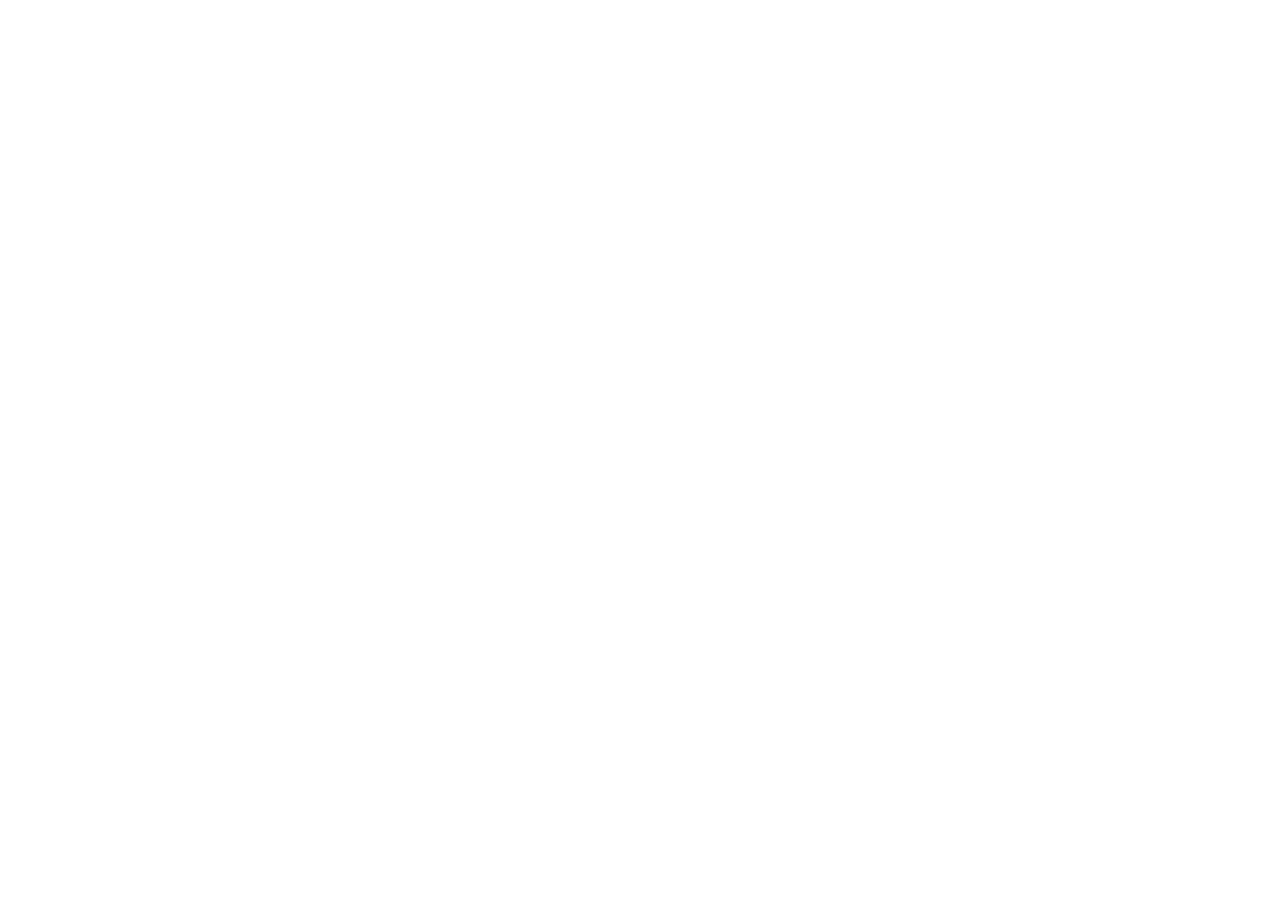
==== project1/index.html @ 44333bf9 "initial push" ====
<!DOCTYPE html>
<html>

<head>
	<meta name="viewport" content="width=device-width, initial-scale=1">
	<title>Web Programming | STUDENT NAME | Project 1</title>
</head>

<body>

	<!-- Put your code here! -->

</body>

</html>
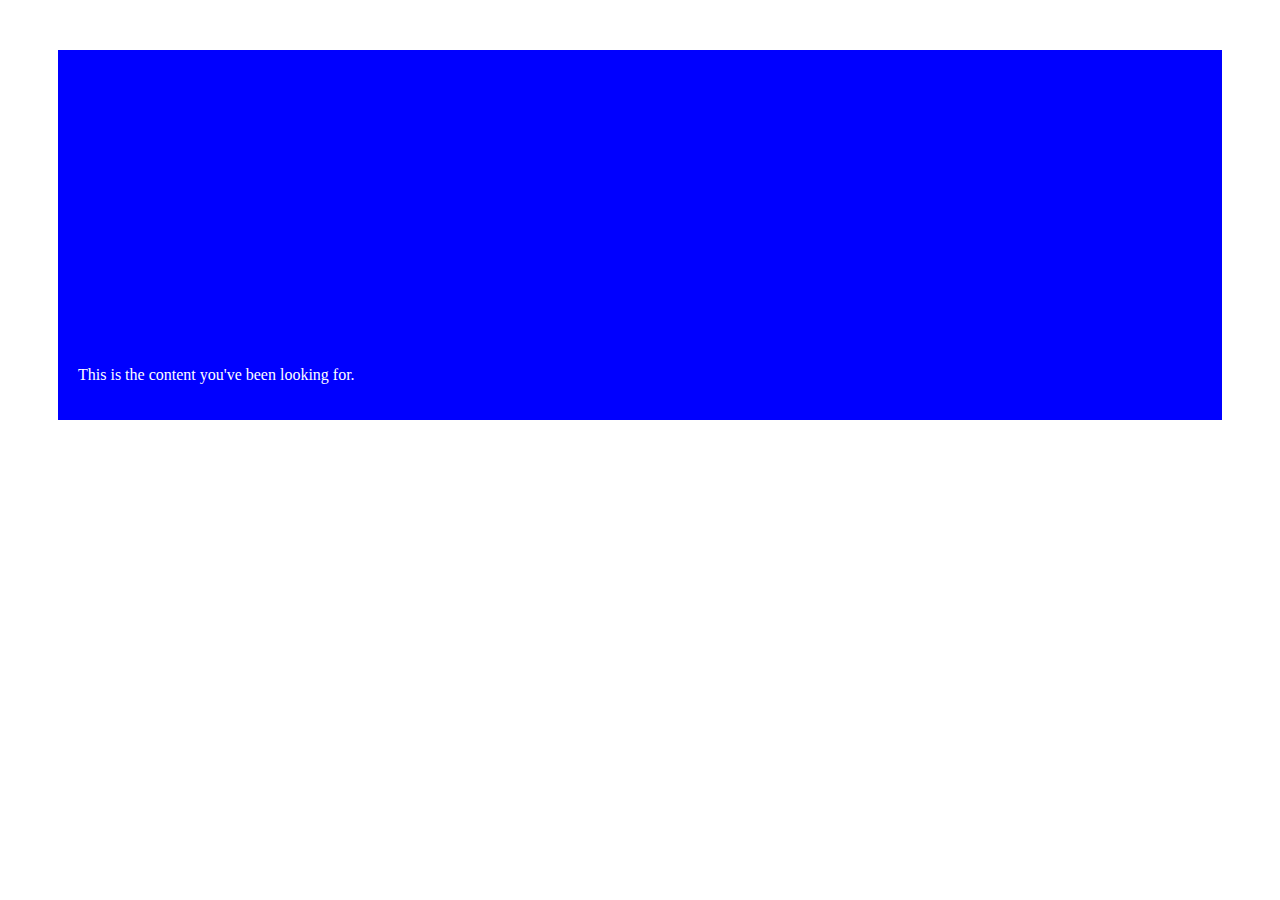
==== commit 76a9ae9b: "homework1inprogress" ====
--- a/project1/index.html
+++ b/project1/index.html
@@ -4,12 +4,23 @@
 <head>
 	<meta name="viewport" content="width=device-width, initial-scale=1">
 	<title>Web Programming | STUDENT NAME | Project 1</title>
+	<style>
+		.class1{
+			background-color: blue;
+			padding: 20px;
+			padding-top: 300px;
+			margin:50px;
+			color: white;
+		}
+	</style>
 </head>
 
 <body>
 
-	<!-- Put your code here! -->
+	<div class="class1">
+		<p>This is the content you've been looking for.</p>
+	</div>
 
 </body>
 
-</html>+</html>
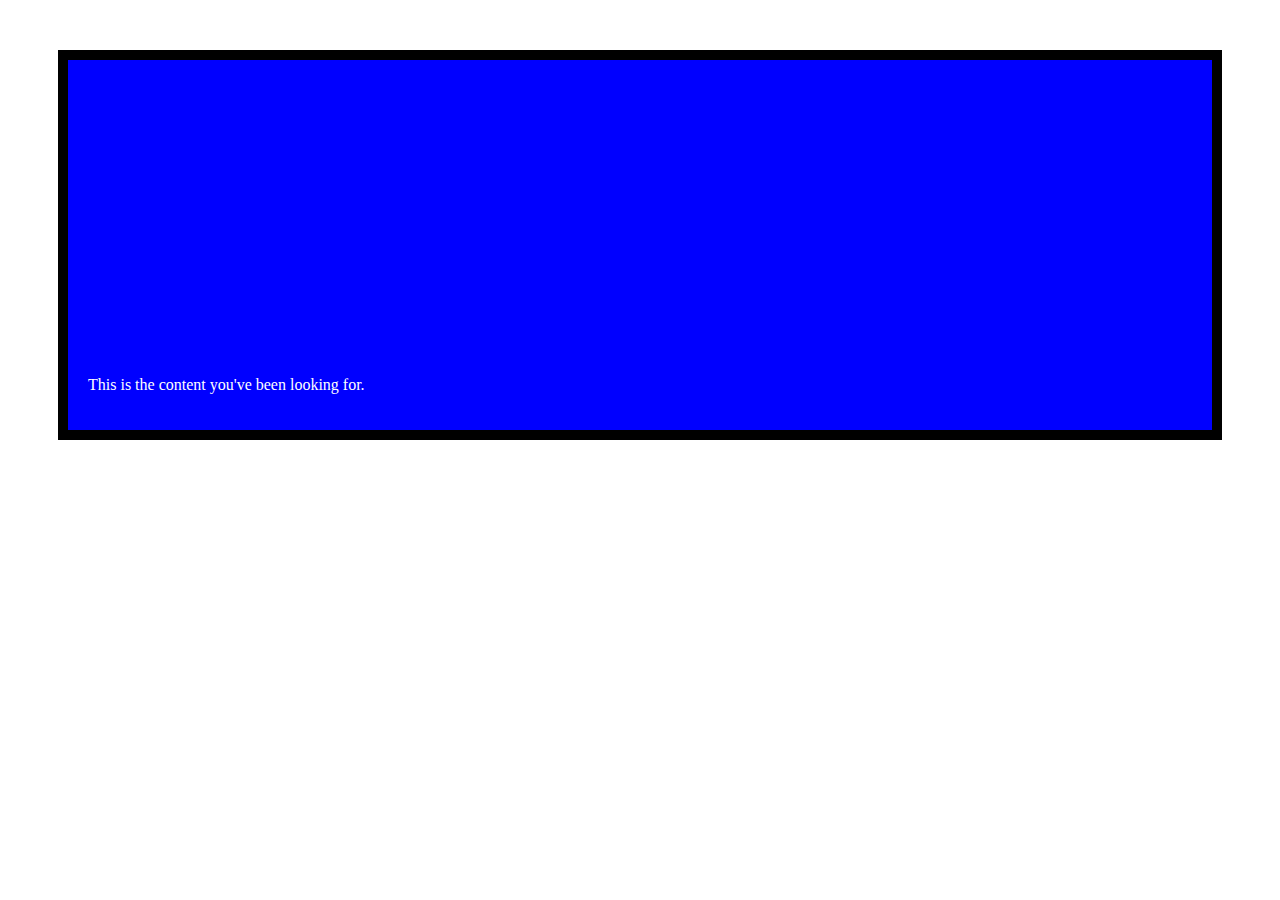
==== commit 6af2ca7c: "add border" ====
--- a/project1/index.html
+++ b/project1/index.html
@@ -11,6 +11,7 @@
 			padding-top: 300px;
 			margin:50px;
 			color: white;
+			border: 10px solid black;
 		}
 	</style>
 </head>
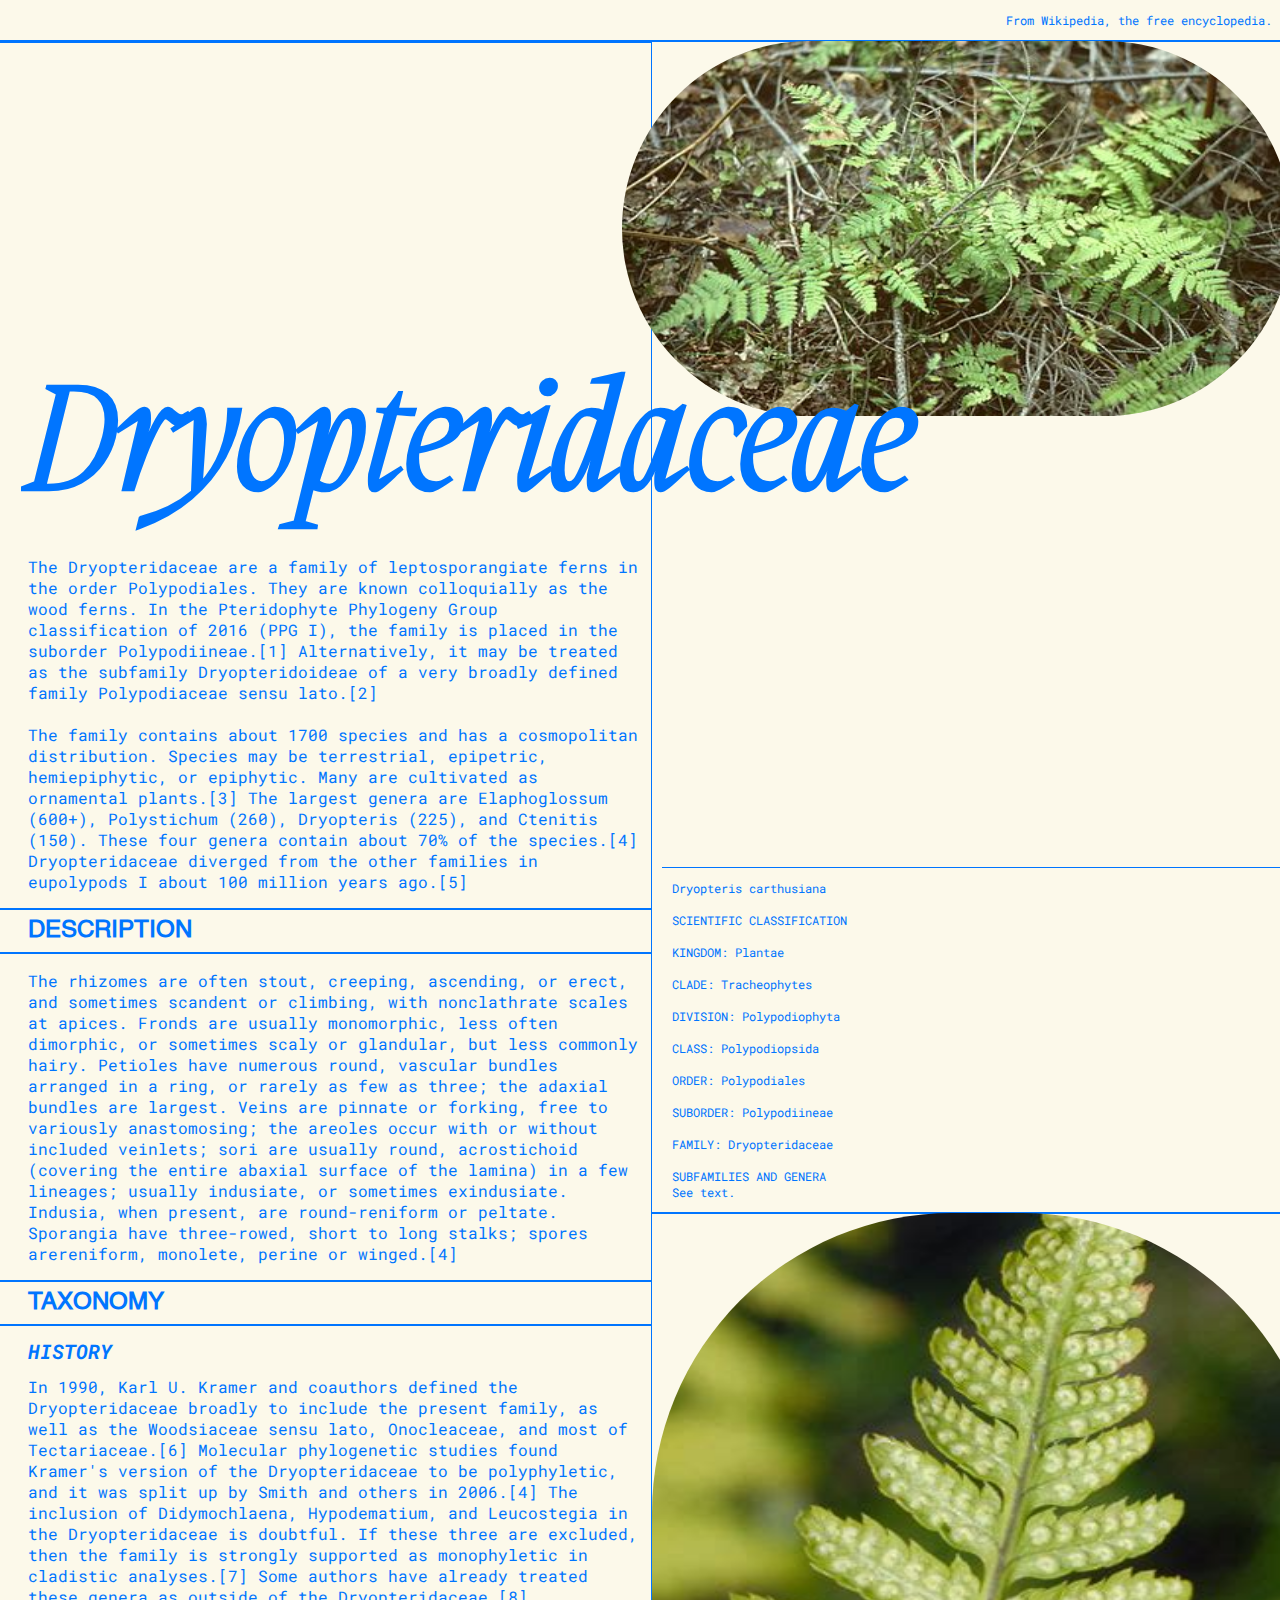
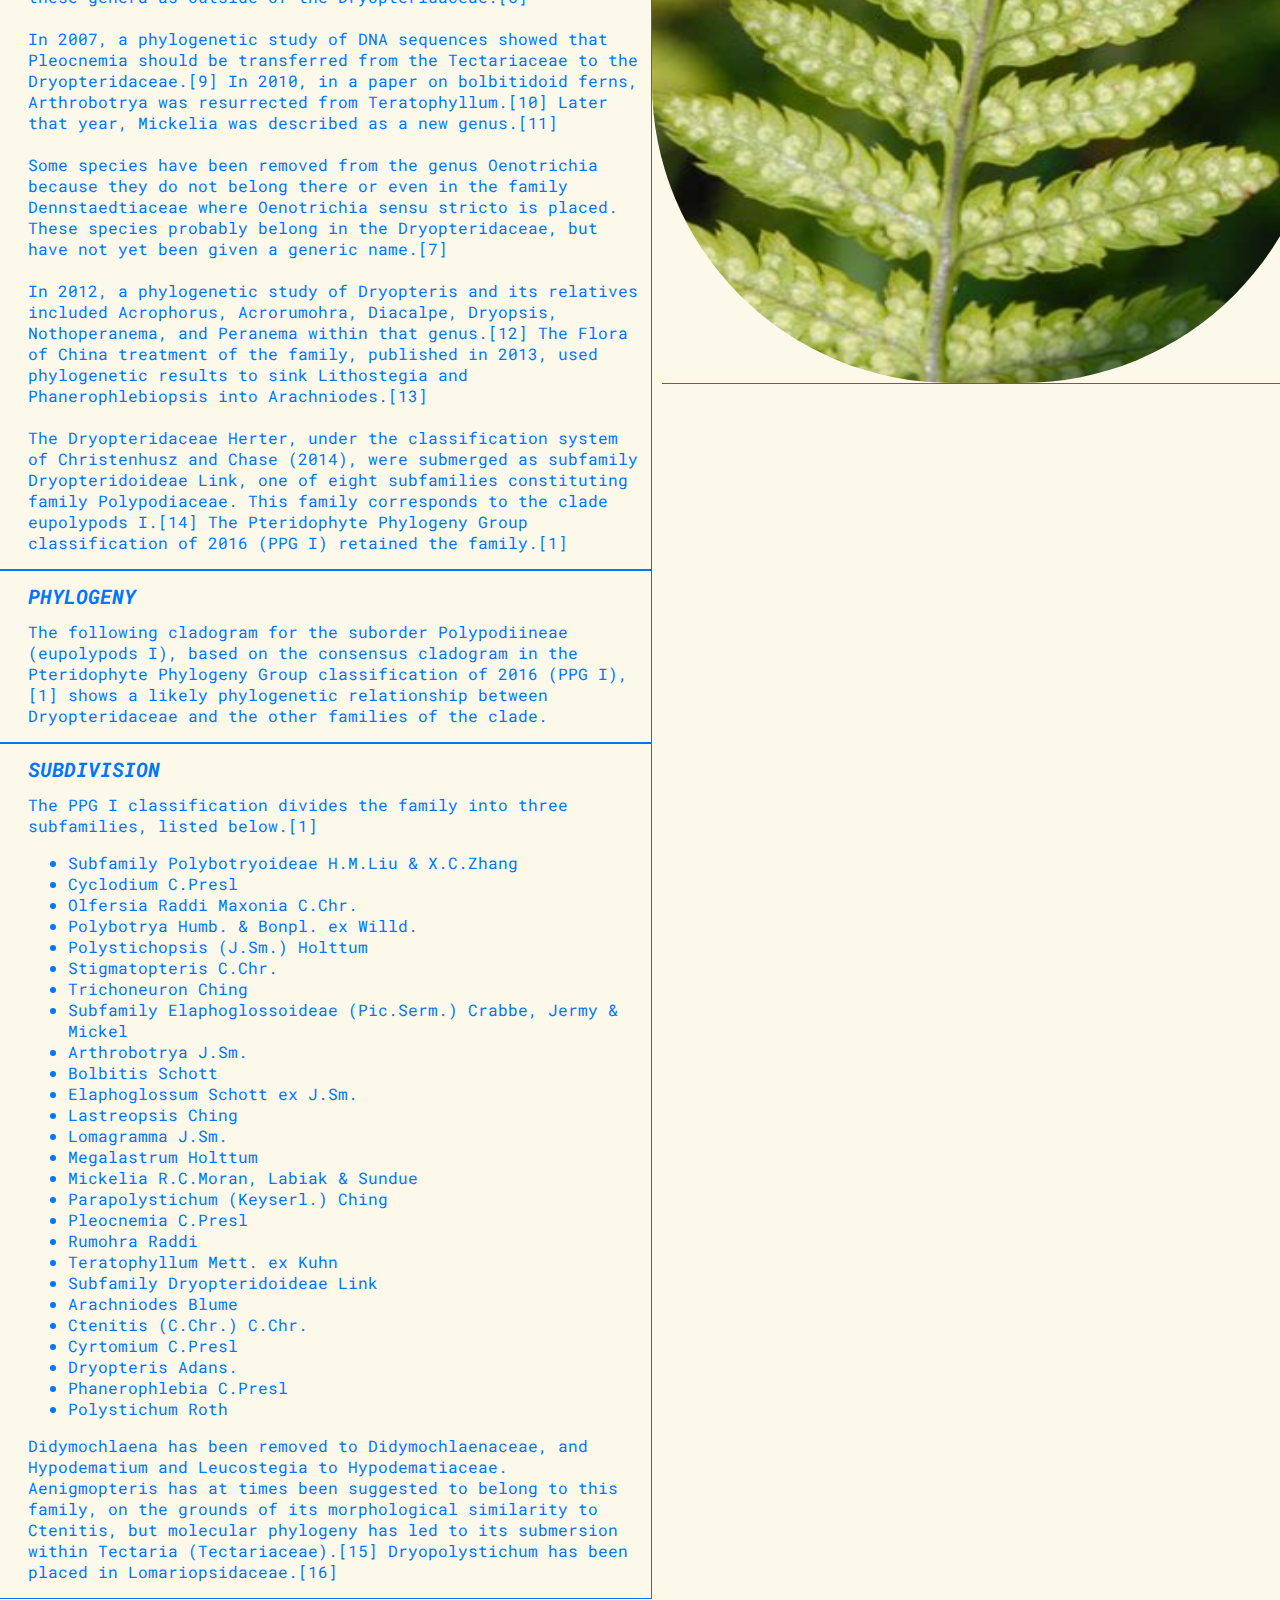
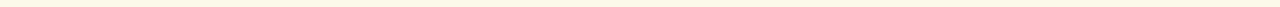
==== commit e849ce0c: "draft1" ====
--- a/project1/index.html
+++ b/project1/index.html
@@ -3,24 +3,140 @@
 
 <head>
 	<meta name="viewport" content="width=device-width, initial-scale=1">
-	<title>Web Programming | STUDENT NAME | Project 1</title>
-	<style>
-		.class1{
-			background-color: blue;
-			padding: 20px;
-			padding-top: 300px;
-			margin:50px;
-			color: white;
-			border: 10px solid black;
-		}
-	</style>
+	<title>Web Programming | KAYLA FENG | Project 1</title>
+	<link rel="stylesheet" href="style.css">
+
+	<link rel="preconnect" href="https://fonts.googleapis.com">
+	<link rel="preconnect" href="https://fonts.gstatic.com" crossorigin>
+	<link href="https://fonts.googleapis.com/css2?family=Roboto+Mono&display=swap" rel="stylesheet">
+
 </head>
 
-<body>
+<body style="background-color:#FCF9EA;">
 
-	<div class="class1">
-		<p>This is the content you've been looking for.</p>
+<div id="content">
+	<p class="caption"> From Wikipedia, the free encyclopedia. </p>
+</div>
+
+<div class="div2">
+	<img style="float:right;width:670px;height:375px;border-radius:300px" src="440px-Dryopteris_carthusiana.jpg">
+</div>
+
+<div class="div">
+		<h1 class="h1">Dryopteridaceae</h1>
+		<p class="body"> The Dryopteridaceae are a family of leptosporangiate ferns in the order Polypodiales. They are known colloquially as the wood ferns. In the Pteridophyte Phylogeny Group classification of 2016 (PPG I), the family is placed in the suborder Polypodiineae.[1] Alternatively, it may be treated as the subfamily Dryopteridoideae of a very broadly defined family Polypodiaceae sensu lato.[2]
+			<br><br>
+		The family contains about 1700 species and has a cosmopolitan distribution. Species may be terrestrial, epipetric, hemiepiphytic, or epiphytic. Many are cultivated as ornamental plants.[3] The largest genera are Elaphoglossum (600+), Polystichum (260), Dryopteris (225), and Ctenitis (150). These four genera contain about 70% of the species.[4] Dryopteridaceae diverged from the other families in eupolypods I about 100 million years ago.[5]
+		</p>
+</div>
+
+<div class="div">
+<h2 class="h2">DESCRIPTION</h2>
+</div>
+
+<div style="float:right;width:640px" class="div3">
+<div class="div3text">
+	<p class="caption">
+		Dryopteris carthusiana
+<br><br>
+SCIENTIFIC CLASSIFICATION
+<br><br>
+KINGDOM: Plantae
+<br><br>
+CLADE: Tracheophytes
+<br><br>
+DIVISION: Polypodiophyta
+<br><br>
+CLASS: Polypodiopsida
+<br><br>
+ORDER: Polypodiales
+<br><br>
+SUBORDER: Polypodiineae
+<br><br>
+FAMILY: Dryopteridaceae
+<br><br>
+SUBFAMILIES AND GENERA
+<br>
+See text.
+	</p>
+</div>
+
+<div class="div2">
+		<img style="float:right;width:670px;height:770px;border-radius:300px" src="th.jpeg">
 	</div>
+
+</div>
+
+<div class="div">
+		<p class="body">The rhizomes are often stout, creeping, ascending, or erect, and sometimes scandent or climbing, with nonclathrate scales at apices. Fronds are usually monomorphic, less often dimorphic, or sometimes scaly or glandular, but less commonly hairy. Petioles have numerous round, vascular bundles arranged in a ring, or rarely as few as three; the adaxial bundles are largest. Veins are pinnate or forking, free to variously anastomosing; the areoles occur with or without included veinlets; sori are usually round, acrostichoid (covering the entire abaxial surface of the lamina) in a few lineages; usually indusiate, or sometimes exindusiate. Indusia, when present, are round-reniform or peltate. Sporangia have three-rowed, short to long stalks; spores arereniform, monolete, perine or winged.[4]
+		</p>
+</div>
+
+<div class="div">
+<h2 class="h2">TAXONOMY</h2>
+</div>
+
+
+
+
+
+<div class="div">
+
+
+
+	<h3 class="h3">HISTORY</h3>
+		<p class="body">In 1990, Karl U. Kramer and coauthors defined the Dryopteridaceae broadly to include the present family, as well as the Woodsiaceae sensu lato, Onocleaceae, and most of Tectariaceae.[6] Molecular phylogenetic studies found Kramer's version of the Dryopteridaceae to be polyphyletic, and it was split up by Smith and others in 2006.[4] The inclusion of Didymochlaena, Hypodematium, and Leucostegia in the Dryopteridaceae is doubtful. If these three are excluded, then the family is strongly supported as monophyletic in cladistic analyses.[7] Some authors have already treated these genera as outside of the Dryopteridaceae.[8]
+			<br><br>
+			In 2007, a phylogenetic study of DNA sequences showed that Pleocnemia should be transferred from the Tectariaceae to the Dryopteridaceae.[9] In 2010, in a paper on bolbitidoid ferns, Arthrobotrya was resurrected from Teratophyllum.[10] Later that year, Mickelia was described as a new genus.[11]
+			<br><br>
+			Some species have been removed from the genus Oenotrichia because they do not belong there or even in the family Dennstaedtiaceae where Oenotrichia sensu stricto is placed. These species probably belong in the Dryopteridaceae, but have not yet been given a generic name.[7]
+			<br><br>
+			In 2012, a phylogenetic study of Dryopteris and its relatives included Acrophorus, Acrorumohra, Diacalpe, Dryopsis, Nothoperanema, and Peranema within that genus.[12] The Flora of China treatment of the family, published in 2013, used phylogenetic results to sink Lithostegia and Phanerophlebiopsis into Arachniodes.[13]
+			<br><br>
+			The Dryopteridaceae Herter, under the classification system of Christenhusz and Chase (2014), were submerged as subfamily Dryopteridoideae Link, one of eight subfamilies constituting family Polypodiaceae. This family corresponds to the clade eupolypods I.[14] The Pteridophyte Phylogeny Group classification of 2016 (PPG I) retained the family.[1]
+		</p>
+	</div>
+
+
+
+	<div class="div">
+	<h3 class="h3">PHYLOGENY</h3>
+		<p class="body">The following cladogram for the suborder Polypodiineae (eupolypods I), based on the consensus cladogram in the Pteridophyte Phylogeny Group classification of 2016 (PPG I),[1] shows a likely phylogenetic relationship between Dryopteridaceae and the other families of the clade.
+		</p>
+	</div>
+	<div class="div">
+	<h3 class="h3">SUBDIVISION</h3>
+		<p class="body">The PPG I classification divides the family into three subfamilies, listed below.[1]</p>
+		<ul class="body">
+			<li>Subfamily Polybotryoideae H.M.Liu & X.C.Zhang</li>
+			<li>Cyclodium C.Presl</li>
+			<li>Olfersia Raddi Maxonia C.Chr.</li>
+			<li>Polybotrya Humb. & Bonpl. ex Willd.</li>
+			<li>Polystichopsis (J.Sm.) Holttum</li>
+			<li>Stigmatopteris C.Chr.</li>
+			<li>Trichoneuron Ching</li>
+			<li>Subfamily Elaphoglossoideae (Pic.Serm.) Crabbe, Jermy & Mickel</li>
+			<li>Arthrobotrya J.Sm.</li>
+			<li>Bolbitis Schott</li>
+			<li>Elaphoglossum Schott ex J.Sm.</li>
+			<li>Lastreopsis Ching</li>
+			<li>Lomagramma J.Sm.</li>
+			<li>Megalastrum Holttum</li>
+			<li>Mickelia R.C.Moran, Labiak & Sundue</li>
+			<li>Parapolystichum (Keyserl.) Ching</li>
+			<li>Pleocnemia C.Presl</li>
+			<li>Rumohra Raddi</li>
+			<li>Teratophyllum Mett. ex Kuhn</li>
+			<li>Subfamily Dryopteridoideae Link</li>
+			<li>Arachniodes Blume</li>
+			<li>Ctenitis (C.Chr.) C.Chr.</li>
+			<li>Cyrtomium C.Presl</li>
+			<li>Dryopteris Adans.</li>
+			<li>Phanerophlebia C.Presl</li>
+			<li>Polystichum Roth</li>
+		</ul>
+		<p class="body">Didymochlaena has been removed to Didymochlaenaceae, and Hypodematium and Leucostegia to Hypodematiaceae. Aenigmopteris has at times been suggested to belong to this family, on the grounds of its morphological similarity to Ctenitis, but molecular phylogeny has led to its submersion within Tectaria (Tectariaceae).[15] Dryopolystichum has been placed in Lomariopsidaceae.[16]</p>
+</div>
 
 </body>
 
--- a/project1/style.css
+++ b/project1/style.css
@@ -0,0 +1,89 @@
+@font-face {
+	font-family: 'MigraItalic';
+	src: url("MigraItalic-ExtralightItalic.ttf") format("TrueType");
+	font-weight: normal;
+	font-style: normal;
+}
+
+@font-face {
+	font-family: 'Helvetica';
+	src: url("Helvetica.ttf") format("TrueType");
+	font-weight: normal;
+	font-style: normal;
+}
+
+#content {
+  text-align: right;
+}
+
+#image2 {
+  margin-top: -100px;
+}
+
+.h1{
+  color: #0075FF;
+  font-family: 'MigraItalic';
+  font-size: 150px;
+  margin-left: 30px;
+  margin-top: 70px;
+  margin-bottom: 70px;
+  line-height:70px;
+}
+
+.h2{
+  color: #0075FF;
+  font-family: 'Helvetica', monospace;
+  font-size: 24px;
+  line-height: 2px;
+  margin-left:30px;
+}
+
+.h3{
+  color: #0075FF;
+  font-family: 'Roboto Mono', monospace;
+  font-size: 20px;
+  font-style: italic;
+  line-height: 10px;
+  margin-left:30px;
+}
+
+.body{
+  color: #0075FF;
+  font-family: 'Roboto Mono', monospace;
+  font-size: 16px;
+  margin-right: 10px;
+  margin-left:30px;
+}
+
+.caption{
+  color: #0075FF;
+  font-family: 'Roboto Mono', monospace;
+  font-size: 12px;
+}
+
+.div{
+  margin-right: 620px;
+  margin-left: -10px;
+  border-right: 1.5px solid #0075FF;
+  border-top:0.5px solid #0075FF;
+  border-bottom: 1px solid #0075FF;
+  border-collapse: collapse;
+}
+
+.div2{
+  margin-right:-20px;
+  margin-left:-10px;
+  border-top:1px solid #0075FF;;
+  border-bottom: 0.5px solid #0075FF;
+}
+
+.div3{
+  margin-top: -86px;
+  margin-right: -30px;
+  border-top:1.5px solid #0075FF;;
+  border-bottom: 1.5px solid #0075FF;
+}
+
+.div3text{
+  margin-left: 10px;
+}
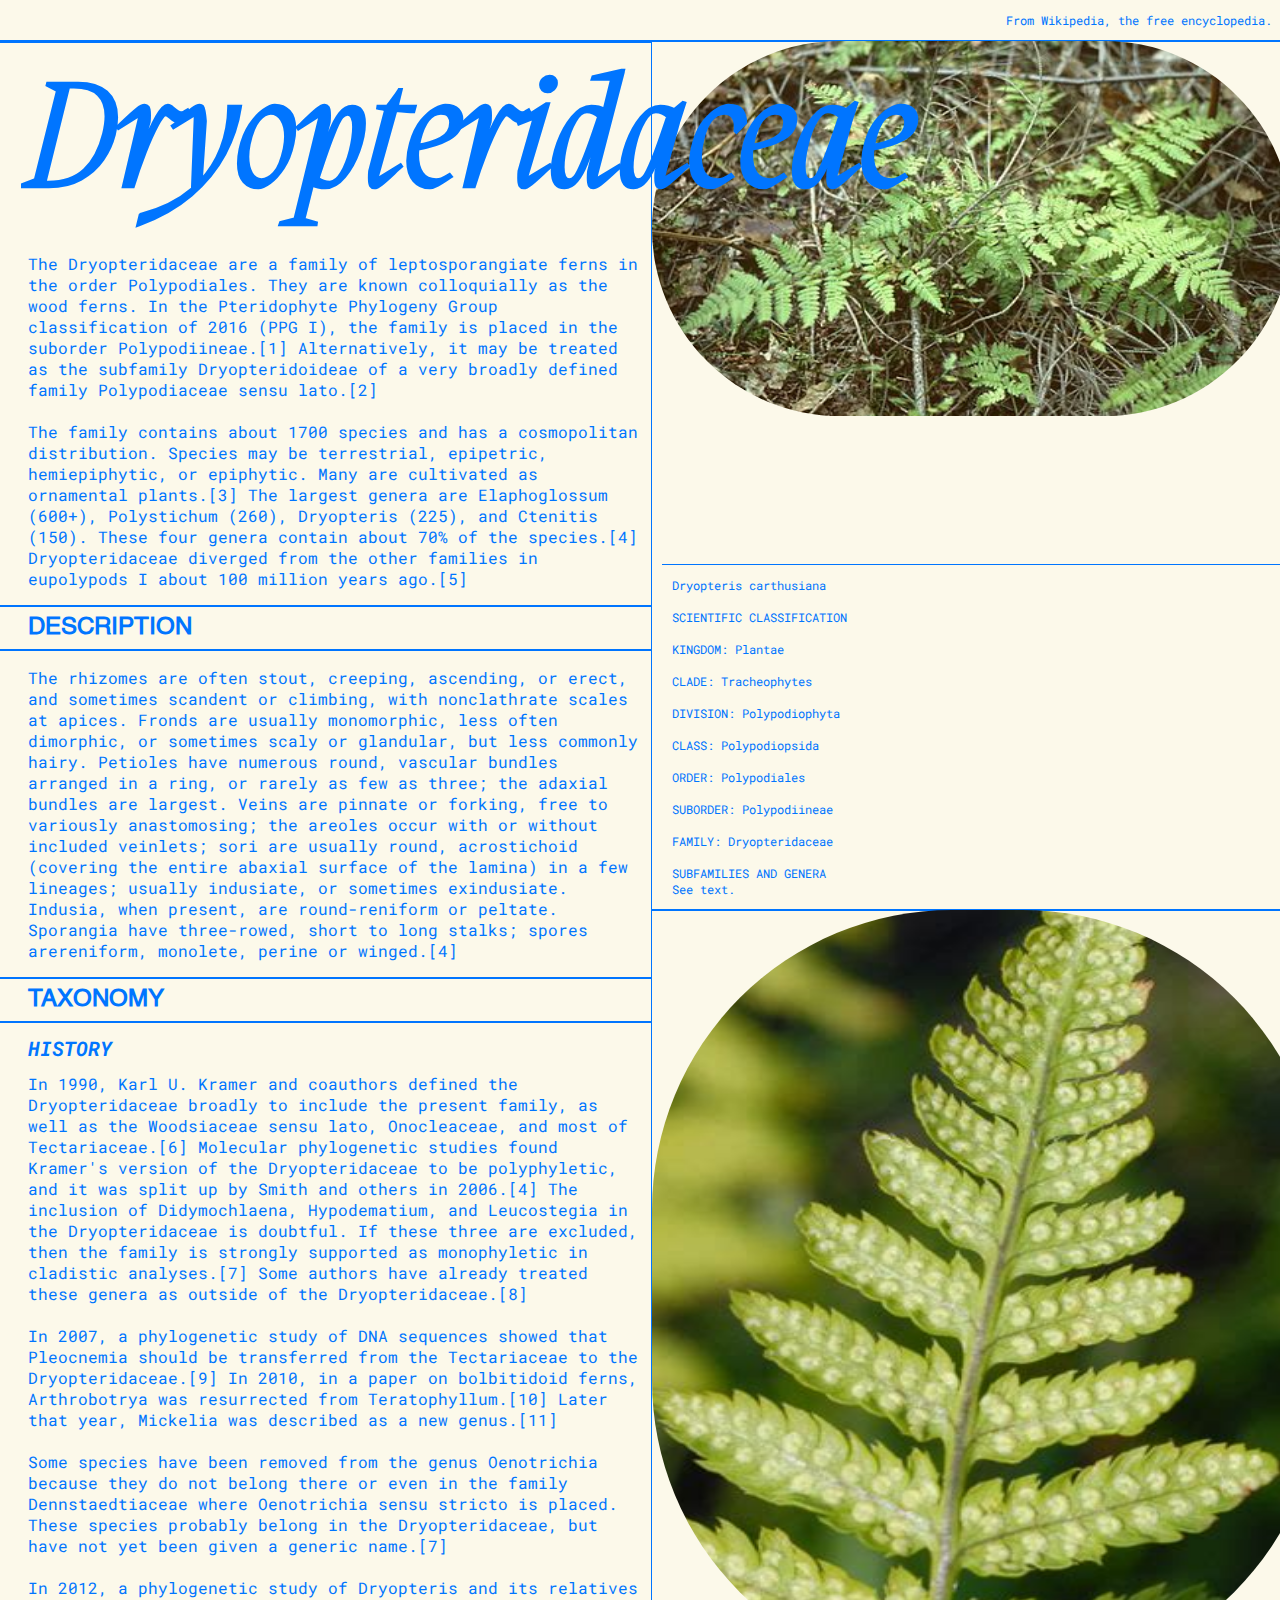
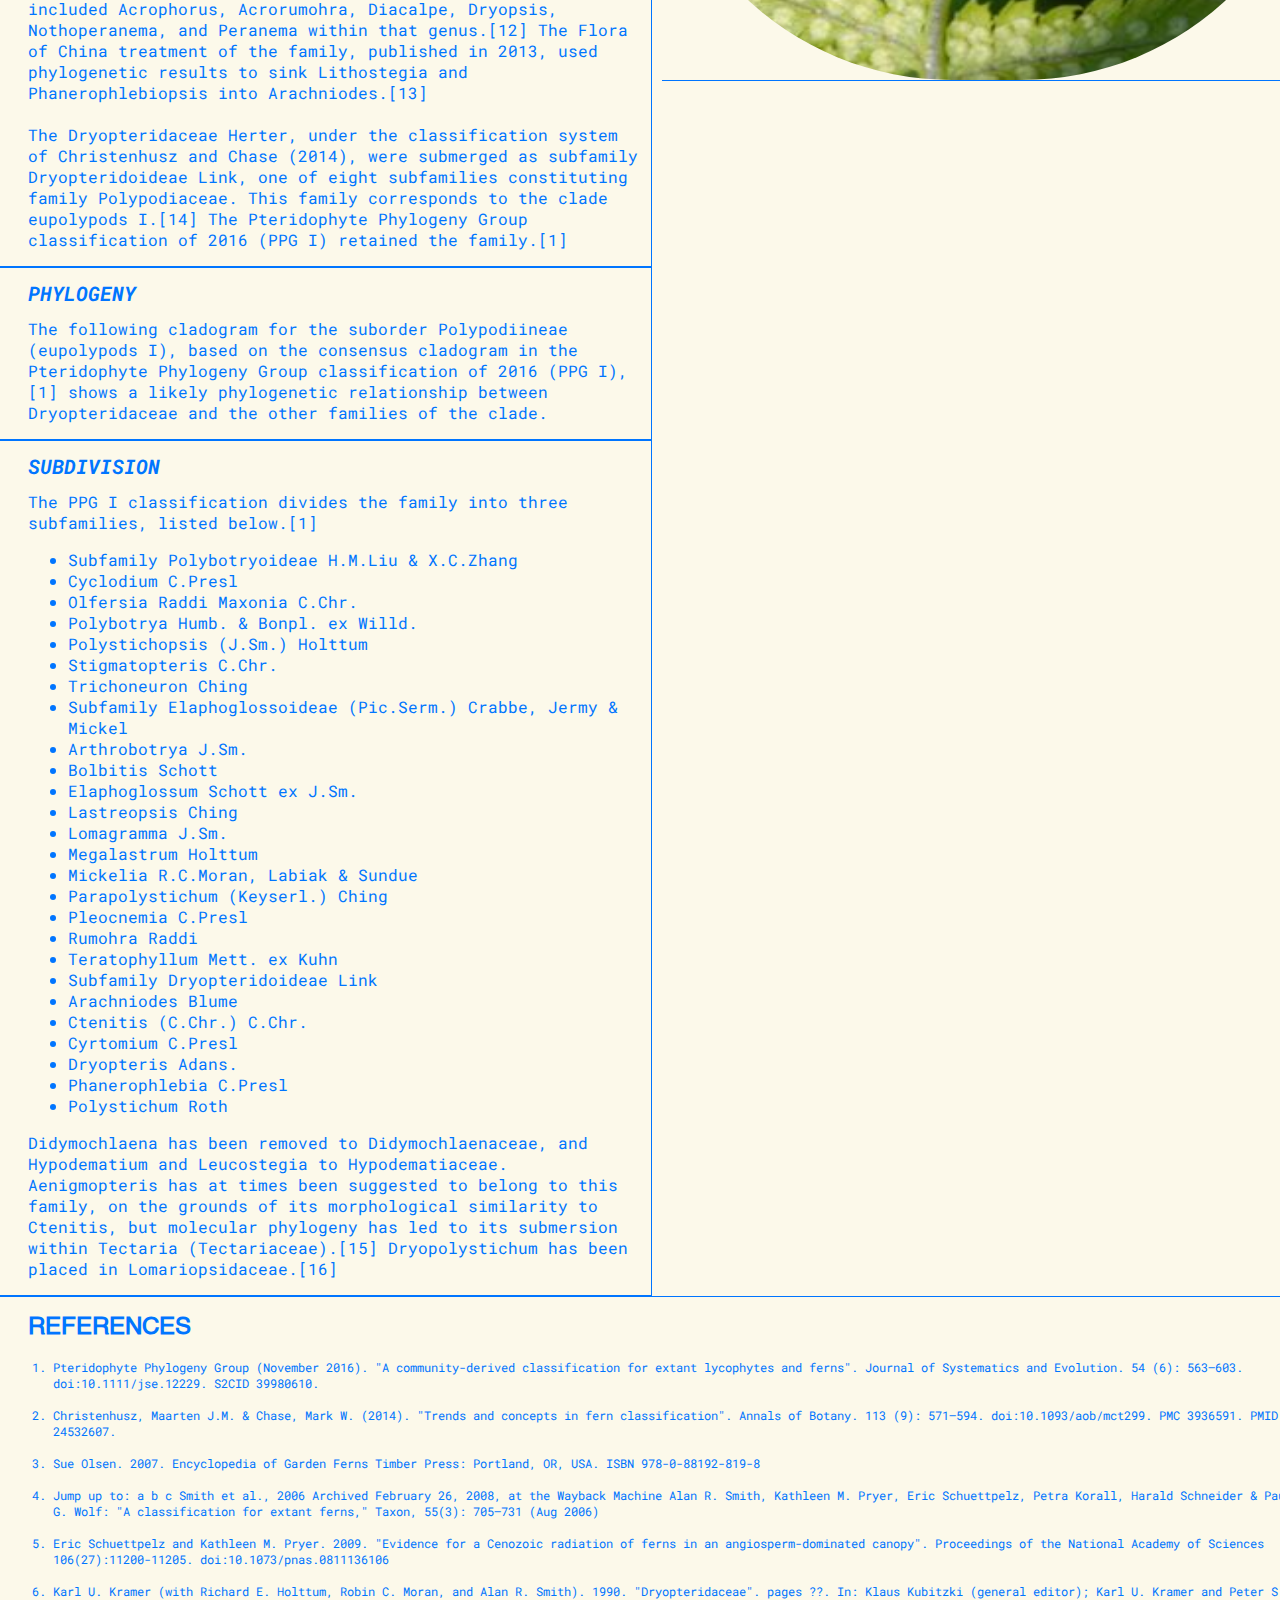
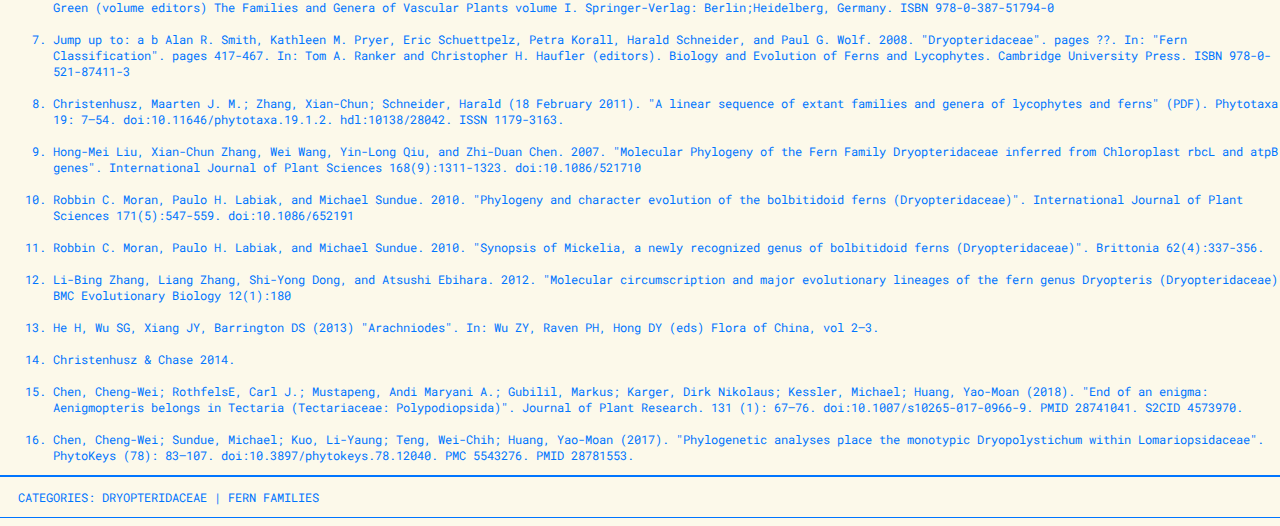
==== commit 46d51890: "edit2" ====
--- a/project1/index.html
+++ b/project1/index.html
@@ -15,11 +15,12 @@
 <body style="background-color:#FCF9EA;">
 
 <div id="content">
-	<p class="caption"> From Wikipedia, the free encyclopedia. </p>
+	<p class="caption">From Wikipedia, the free encyclopedia.</p>
+
 </div>
 
 <div class="div2">
-	<img style="float:right;width:670px;height:375px;border-radius:300px" src="440px-Dryopteris_carthusiana.jpg">
+	<img style="float:right;width:640px;height:375px;border-radius:300px" src="440px-Dryopteris_carthusiana.jpg">
 </div>
 
 <div class="div">
@@ -76,14 +77,7 @@
 <h2 class="h2">TAXONOMY</h2>
 </div>
 
-
-
-
-
 <div class="div">
-
-
-
 	<h3 class="h3">HISTORY</h3>
 		<p class="body">In 1990, Karl U. Kramer and coauthors defined the Dryopteridaceae broadly to include the present family, as well as the Woodsiaceae sensu lato, Onocleaceae, and most of Tectariaceae.[6] Molecular phylogenetic studies found Kramer's version of the Dryopteridaceae to be polyphyletic, and it was split up by Smith and others in 2006.[4] The inclusion of Didymochlaena, Hypodematium, and Leucostegia in the Dryopteridaceae is doubtful. If these three are excluded, then the family is strongly supported as monophyletic in cladistic analyses.[7] Some authors have already treated these genera as outside of the Dryopteridaceae.[8]
 			<br><br>
@@ -97,14 +91,12 @@
 		</p>
 	</div>
 
-
-
-	<div class="div">
+<div class="div">
 	<h3 class="h3">PHYLOGENY</h3>
 		<p class="body">The following cladogram for the suborder Polypodiineae (eupolypods I), based on the consensus cladogram in the Pteridophyte Phylogeny Group classification of 2016 (PPG I),[1] shows a likely phylogenetic relationship between Dryopteridaceae and the other families of the clade.
 		</p>
 	</div>
-	<div class="div">
+<div class="div">
 	<h3 class="h3">SUBDIVISION</h3>
 		<p class="body">The PPG I classification divides the family into three subfamilies, listed below.[1]</p>
 		<ul class="body">
@@ -137,6 +129,65 @@
 		</ul>
 		<p class="body">Didymochlaena has been removed to Didymochlaenaceae, and Hypodematium and Leucostegia to Hypodematiaceae. Aenigmopteris has at times been suggested to belong to this family, on the grounds of its morphological similarity to Ctenitis, but molecular phylogeny has led to its submersion within Tectaria (Tectariaceae).[15] Dryopolystichum has been placed in Lomariopsidaceae.[16]</p>
 </div>
+<div class="div2">
+<h2 class="h2" style="margin-top:30px">
+		REFERENCES
+</h2>
+<ol class="caption" style="margin-top:30px; margin-left:15px">
+<li>Pteridophyte Phylogeny Group (November 2016). "A community-derived classification for extant lycophytes and ferns". Journal of Systematics and Evolution. 54 (6): 563–603. doi:10.1111/jse.12229. S2CID 39980610.
+</li>
+<br>
+<li>Christenhusz, Maarten J.M. & Chase, Mark W. (2014). "Trends and concepts in fern classification". Annals of Botany. 113 (9): 571–594. doi:10.1093/aob/mct299. PMC 3936591. PMID 24532607.
+</li>
+<br>
+<li>Sue Olsen. 2007. Encyclopedia of Garden Ferns Timber Press: Portland, OR, USA. ISBN 978-0-88192-819-8
+</li>
+<br>
+<li>Jump up to: a b c Smith et al., 2006 Archived February 26, 2008, at the Wayback Machine Alan R. Smith, Kathleen M. Pryer, Eric Schuettpelz, Petra Korall, Harald Schneider & Paul G. Wolf: "A classification for extant ferns," Taxon, 55(3): 705–731 (Aug 2006)
+</li>
+<br>
+<li>Eric Schuettpelz and Kathleen M. Pryer. 2009. "Evidence for a Cenozoic radiation of ferns in an angiosperm-dominated canopy". Proceedings of the National Academy of Sciences 106(27):11200-11205. doi:10.1073/pnas.0811136106
+</li>
+<br>
+<li>Karl U. Kramer (with Richard E. Holttum, Robin C. Moran, and Alan R. Smith). 1990. "Dryopteridaceae". pages ??. In: Klaus Kubitzki (general editor); Karl U. Kramer and Peter S. Green (volume editors) The Families and Genera of Vascular Plants volume I. Springer-Verlag: Berlin;Heidelberg, Germany. ISBN 978-0-387-51794-0
+</li>
+<br>
+<li>Jump up to: a b Alan R. Smith, Kathleen M. Pryer, Eric Schuettpelz, Petra Korall, Harald Schneider, and Paul G. Wolf. 2008. "Dryopteridaceae". pages ??. In: "Fern Classification". pages 417-467. In: Tom A. Ranker and Christopher H. Haufler (editors). Biology and Evolution of Ferns and Lycophytes. Cambridge University Press. ISBN 978-0-521-87411-3
+</li>
+<br>
+<li>Christenhusz, Maarten J. M.; Zhang, Xian-Chun; Schneider, Harald (18 February 2011). "A linear sequence of extant families and genera of lycophytes and ferns" (PDF). Phytotaxa. 19: 7–54. doi:10.11646/phytotaxa.19.1.2. hdl:10138/28042. ISSN 1179-3163.
+</li>
+<br>
+<li>Hong-Mei Liu, Xian-Chun Zhang, Wei Wang, Yin-Long Qiu, and Zhi-Duan Chen. 2007. "Molecular Phylogeny of the Fern Family Dryopteridaceae inferred from Chloroplast rbcL and atpB genes". International Journal of Plant Sciences 168(9):1311-1323. doi:10.1086/521710
+</li>
+<br>
+<li>Robbin C. Moran, Paulo H. Labiak, and Michael Sundue. 2010. "Phylogeny and character evolution of the bolbitidoid ferns (Dryopteridaceae)". International Journal of Plant Sciences 171(5):547-559. doi:10.1086/652191
+</li>
+<br>
+<li>Robbin C. Moran, Paulo H. Labiak, and Michael Sundue. 2010. "Synopsis of Mickelia, a newly recognized genus of bolbitidoid ferns (Dryopteridaceae)". Brittonia 62(4):337-356.
+</li>
+<br>
+<li>Li-Bing Zhang, Liang Zhang, Shi-Yong Dong, and Atsushi Ebihara. 2012. "Molecular circumscription and major evolutionary lineages of the fern genus Dryopteris (Dryopteridaceae)". BMC Evolutionary Biology 12(1):180
+</li>
+<br>
+<li>He H, Wu SG, Xiang JY, Barrington DS (2013) "Arachniodes". In: Wu ZY, Raven PH, Hong DY (eds) Flora of China, vol 2–3.
+</li>
+<br>
+<li>Christenhusz & Chase 2014.
+</li>
+<br>
+<li>Chen, Cheng-Wei; RothfelsE, Carl J.; Mustapeng, Andi Maryani A.; Gubilil, Markus; Karger, Dirk Nikolaus; Kessler, Michael; Huang, Yao-Moan (2018). "End of an enigma: Aenigmopteris belongs in Tectaria (Tectariaceae: Polypodiopsida)". Journal of Plant Research. 131 (1): 67–76. doi:10.1007/s10265-017-0966-9. PMID 28741041. S2CID 4573970.
+</li>
+<br>
+<li>Chen, Cheng-Wei; Sundue, Michael; Kuo, Li-Yaung; Teng, Wei-Chih; Huang, Yao-Moan (2017). "Phylogenetic analyses place the monotypic Dryopolystichum within Lomariopsidaceae". PhytoKeys (78): 83–107. doi:10.3897/phytokeys.78.12040. PMC 5543276. PMID 28781553.
+</li>
+</ol>
+</div>
+
+<div class="div2">
+<p class="caption" style="margin-left:20px">CATEGORIES: DRYOPTERIDACEAE | FERN FAMILIES
+</p>
+</div>
 
 </body>
 
--- a/project1/style.css
+++ b/project1/style.css
@@ -67,7 +67,6 @@
   border-right: 1.5px solid #0075FF;
   border-top:0.5px solid #0075FF;
   border-bottom: 1px solid #0075FF;
-  border-collapse: collapse;
 }
 
 .div2{
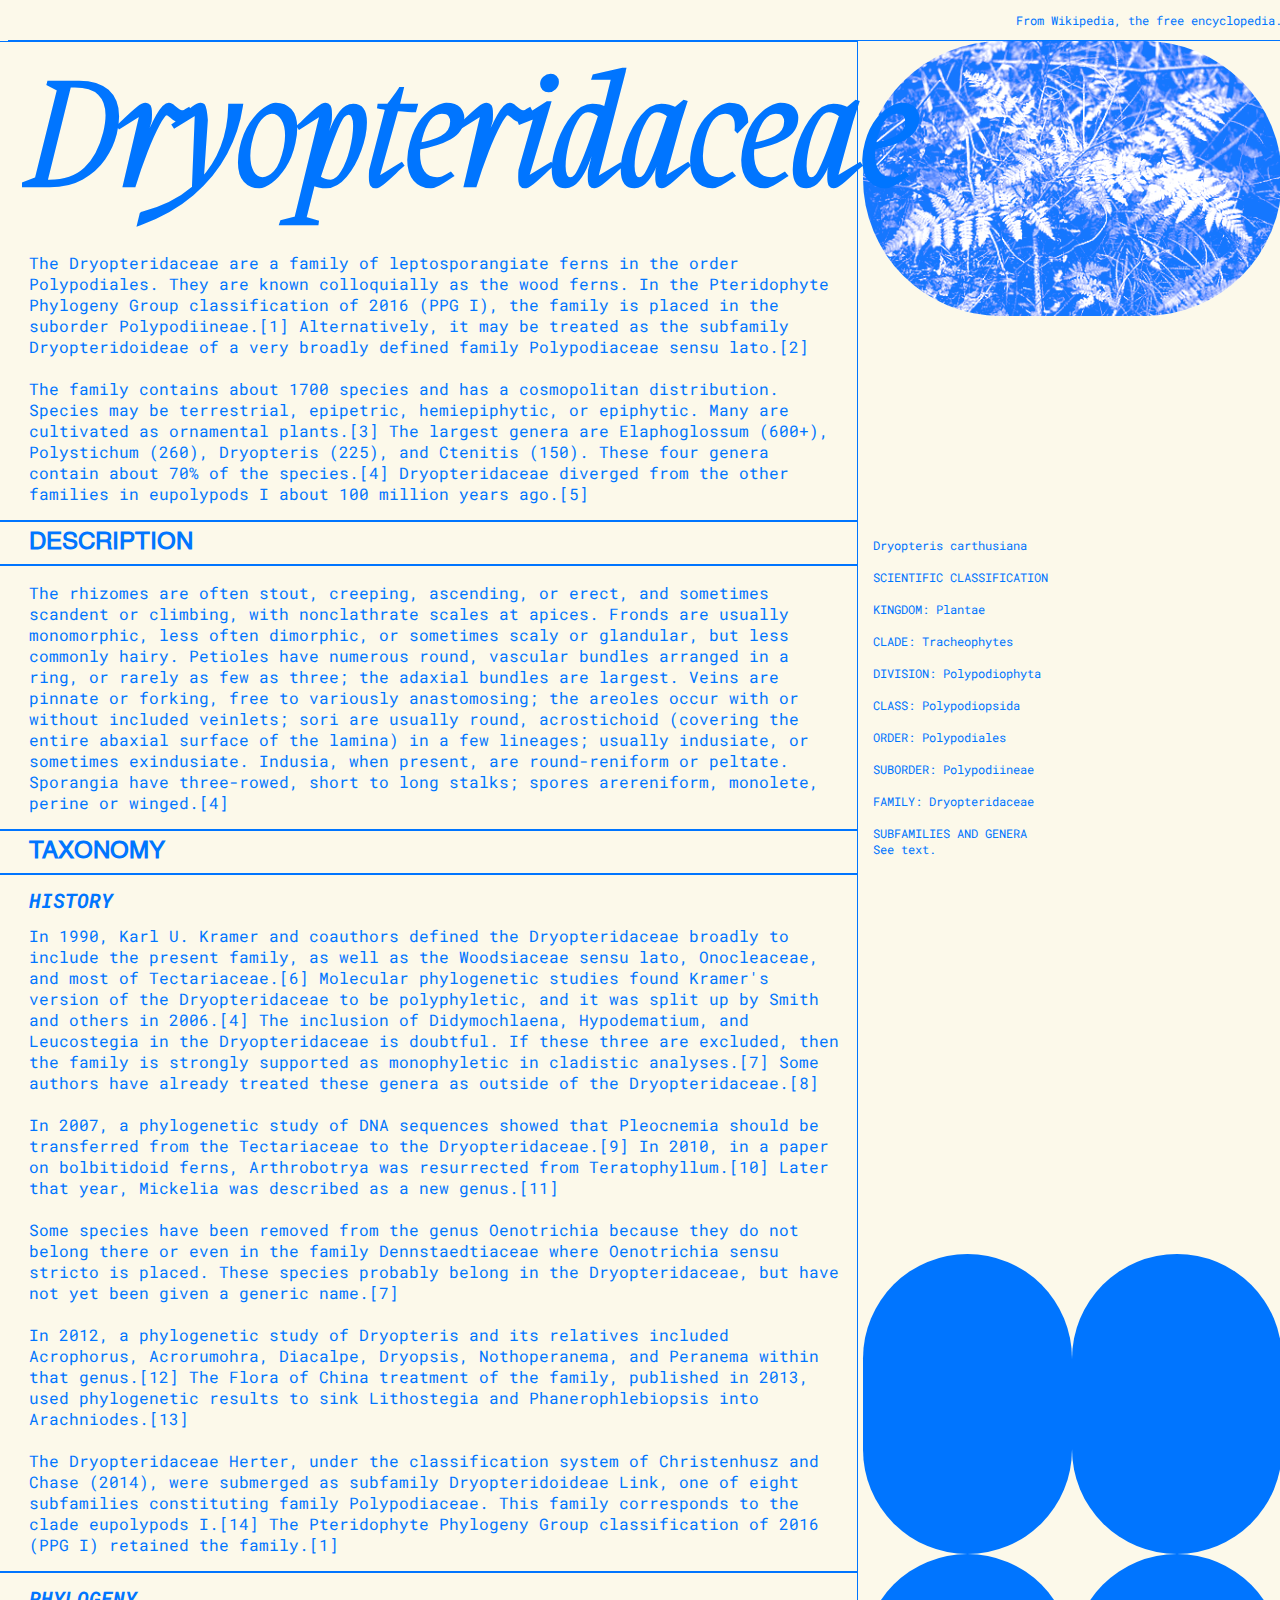
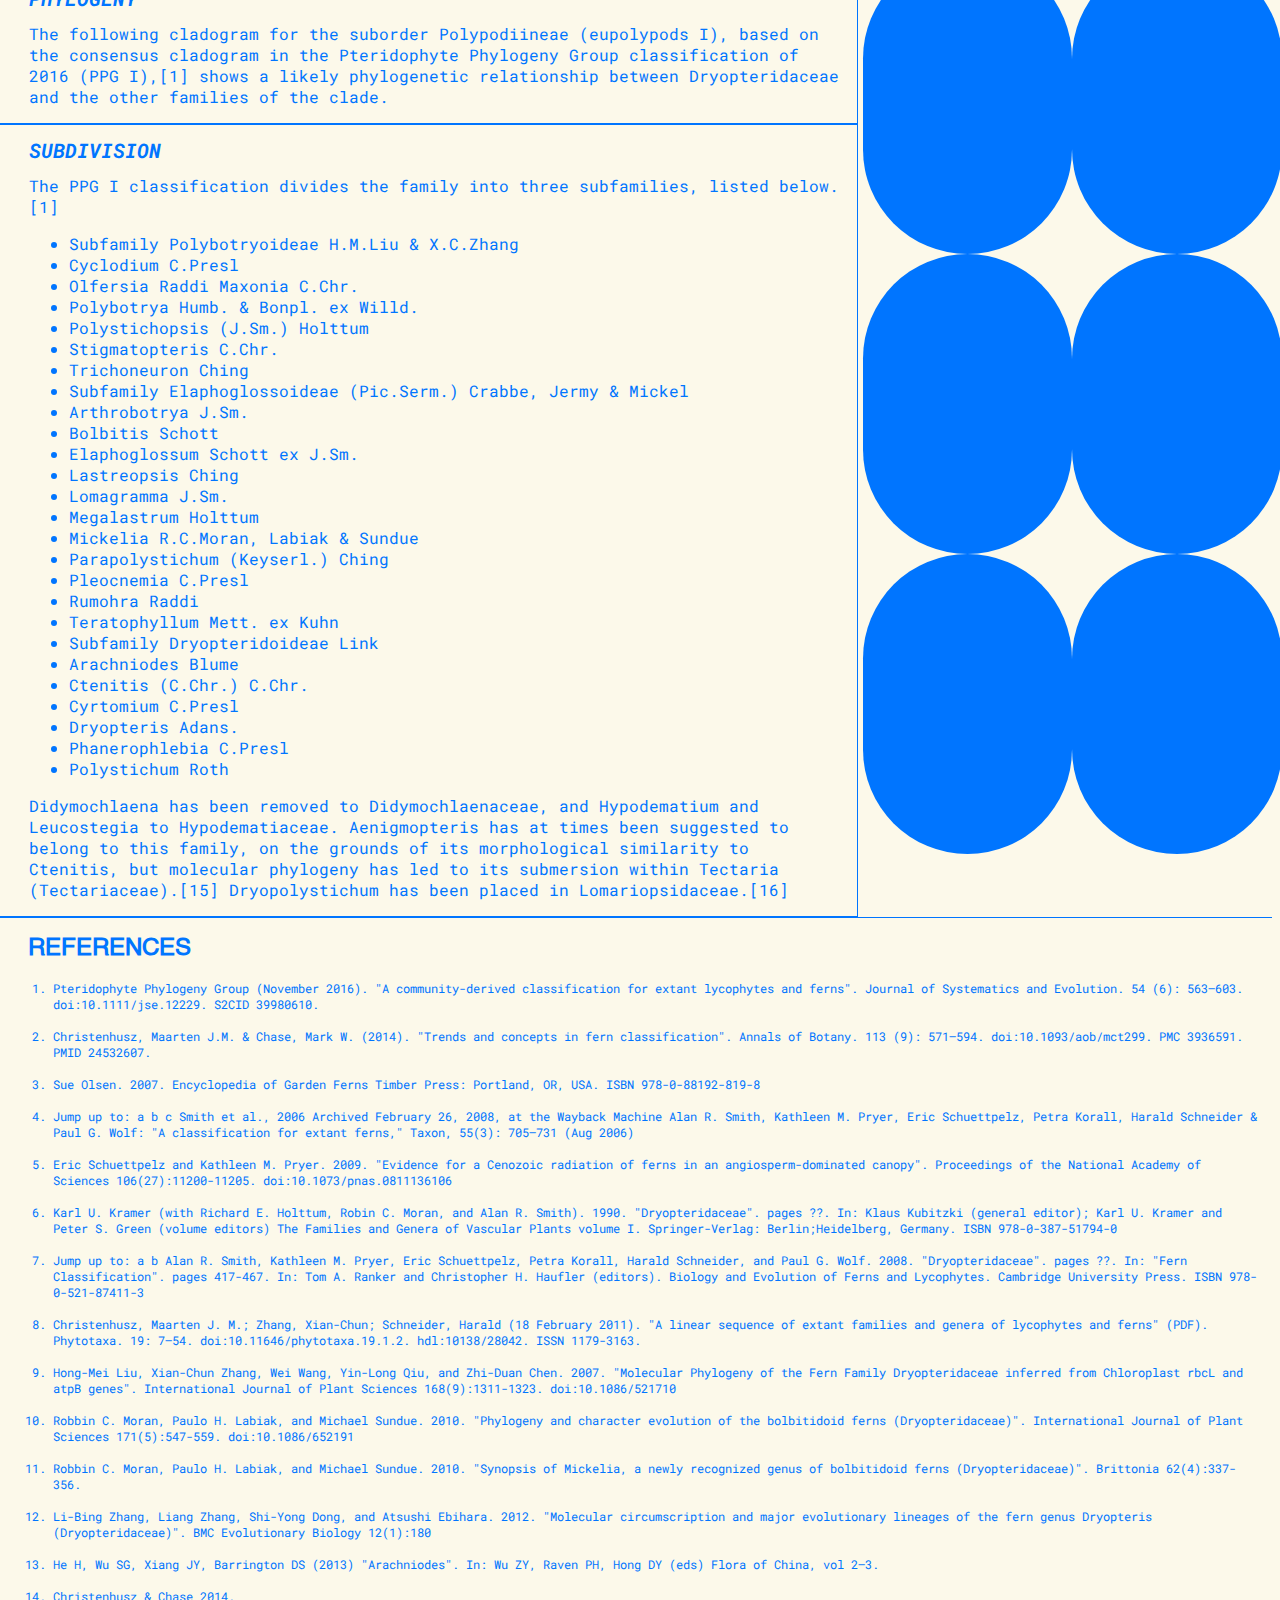
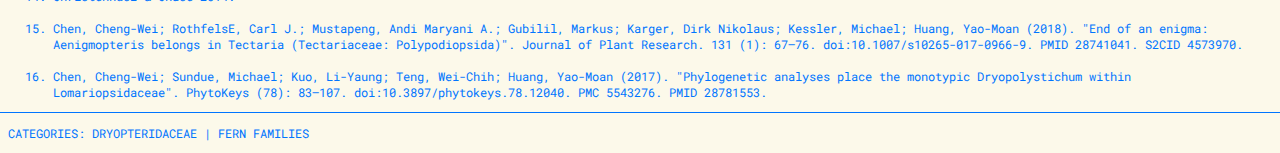
==== commit 876582a5: "edit3" ====
--- a/project1/index.html
+++ b/project1/index.html
@@ -12,16 +12,17 @@
 
 </head>
 
-<body style="background-color:#FCF9EA;">
+<body style="background-color:#FCF9EA">
 
 <div id="content">
-	<p class="caption">From Wikipedia, the free encyclopedia.</p>
-
-</div>
-
-<div class="div2">
-	<img style="float:right;width:640px;height:375px;border-radius:300px" src="440px-Dryopteris_carthusiana.jpg">
-</div>
+	<p class="caption">From Wikipedia, the free encyclopedia. </p>
+</div>
+
+
+<div style="float:right" class="divright">
+	<img class="img" src="bluedryo.png" id="img">
+</div>
+
 
 <div class="div">
 		<h1 class="h1">Dryopteridaceae</h1>
@@ -32,50 +33,49 @@
 </div>
 
 <div class="div">
-<h2 class="h2">DESCRIPTION</h2>
-</div>
-
-<div style="float:right;width:640px" class="div3">
-<div class="div3text">
-	<p class="caption">
-		Dryopteris carthusiana
-<br><br>
-SCIENTIFIC CLASSIFICATION
-<br><br>
-KINGDOM: Plantae
-<br><br>
-CLADE: Tracheophytes
-<br><br>
-DIVISION: Polypodiophyta
-<br><br>
-CLASS: Polypodiopsida
-<br><br>
-ORDER: Polypodiales
-<br><br>
-SUBORDER: Polypodiineae
-<br><br>
-FAMILY: Dryopteridaceae
-<br><br>
-SUBFAMILIES AND GENERA
-<br>
-See text.
-	</p>
-</div>
-
-<div class="div2">
-		<img style="float:right;width:670px;height:770px;border-radius:300px" src="th.jpeg">
+	<h2 class="h2">DESCRIPTION</h2>
+</div>
+
+<div style="float:right; margin-top: -40px" class="divright">
+	<div class="div3text">
+		<p class="caption">
+			Dryopteris carthusiana
+			<br><br>
+			SCIENTIFIC CLASSIFICATION
+			<br><br>
+			KINGDOM: Plantae
+			<br><br>
+			CLADE: Tracheophytes
+			<br><br>
+			DIVISION: Polypodiophyta
+			<br><br>
+			CLASS: Polypodiopsida
+			<br><br>
+			ORDER: Polypodiales
+			<br><br>
+			SUBORDER: Polypodiineae
+			<br><br>
+			FAMILY: Dryopteridaceae
+			<br><br>
+			SUBFAMILIES AND GENERA
+			<br>
+			See text.
+		</p>
 	</div>
-
-</div>
+</div>
+
+
 
 <div class="div">
 		<p class="body">The rhizomes are often stout, creeping, ascending, or erect, and sometimes scandent or climbing, with nonclathrate scales at apices. Fronds are usually monomorphic, less often dimorphic, or sometimes scaly or glandular, but less commonly hairy. Petioles have numerous round, vascular bundles arranged in a ring, or rarely as few as three; the adaxial bundles are largest. Veins are pinnate or forking, free to variously anastomosing; the areoles occur with or without included veinlets; sori are usually round, acrostichoid (covering the entire abaxial surface of the lamina) in a few lineages; usually indusiate, or sometimes exindusiate. Indusia, when present, are round-reniform or peltate. Sporangia have three-rowed, short to long stalks; spores arereniform, monolete, perine or winged.[4]
 		</p>
 </div>
 
-<div class="div">
-<h2 class="h2">TAXONOMY</h2>
-</div>
+
+<div class="div">
+	<h2 class="h2">TAXONOMY</h2>
+</div>
+
 
 <div class="div">
 	<h3 class="h3">HISTORY</h3>
@@ -89,13 +89,35 @@
 			<br><br>
 			The Dryopteridaceae Herter, under the classification system of Christenhusz and Chase (2014), were submerged as subfamily Dryopteridoideae Link, one of eight subfamilies constituting family Polypodiaceae. This family corresponds to the clade eupolypods I.[14] The Pteridophyte Phylogeny Group classification of 2016 (PPG I) retained the family.[1]
 		</p>
-	</div>
+</div>
+
+<div class="divright" style="margin-top:-318px">
+<table cellspacing="0" cellpadding="0" >
+<tr>
+	<td class="circle"></td>
+	<td class="circle"></td>
+</tr>
+<tr>
+		<td class="circle"></td>
+		<td class="circle"></td>
+</tr>
+<tr>
+		<td class="circle"></td>
+		<td class="circle"></td>
+</tr>
+<tr>
+		<td class="circle"></td>
+		<td class="circle"></td>
+</tr>
+</table>
+</div>
 
 <div class="div">
 	<h3 class="h3">PHYLOGENY</h3>
 		<p class="body">The following cladogram for the suborder Polypodiineae (eupolypods I), based on the consensus cladogram in the Pteridophyte Phylogeny Group classification of 2016 (PPG I),[1] shows a likely phylogenetic relationship between Dryopteridaceae and the other families of the clade.
 		</p>
-	</div>
+</div>
+
 <div class="div">
 	<h3 class="h3">SUBDIVISION</h3>
 		<p class="body">The PPG I classification divides the family into three subfamilies, listed below.[1]</p>
@@ -129,64 +151,69 @@
 		</ul>
 		<p class="body">Didymochlaena has been removed to Didymochlaenaceae, and Hypodematium and Leucostegia to Hypodematiaceae. Aenigmopteris has at times been suggested to belong to this family, on the grounds of its morphological similarity to Ctenitis, but molecular phylogeny has led to its submersion within Tectaria (Tectariaceae).[15] Dryopolystichum has been placed in Lomariopsidaceae.[16]</p>
 </div>
-<div class="div2">
-<h2 class="h2" style="margin-top:30px">
-		REFERENCES
-</h2>
-<ol class="caption" style="margin-top:30px; margin-left:15px">
-<li>Pteridophyte Phylogeny Group (November 2016). "A community-derived classification for extant lycophytes and ferns". Journal of Systematics and Evolution. 54 (6): 563–603. doi:10.1111/jse.12229. S2CID 39980610.
-</li>
-<br>
-<li>Christenhusz, Maarten J.M. & Chase, Mark W. (2014). "Trends and concepts in fern classification". Annals of Botany. 113 (9): 571–594. doi:10.1093/aob/mct299. PMC 3936591. PMID 24532607.
-</li>
-<br>
-<li>Sue Olsen. 2007. Encyclopedia of Garden Ferns Timber Press: Portland, OR, USA. ISBN 978-0-88192-819-8
-</li>
-<br>
-<li>Jump up to: a b c Smith et al., 2006 Archived February 26, 2008, at the Wayback Machine Alan R. Smith, Kathleen M. Pryer, Eric Schuettpelz, Petra Korall, Harald Schneider & Paul G. Wolf: "A classification for extant ferns," Taxon, 55(3): 705–731 (Aug 2006)
-</li>
-<br>
-<li>Eric Schuettpelz and Kathleen M. Pryer. 2009. "Evidence for a Cenozoic radiation of ferns in an angiosperm-dominated canopy". Proceedings of the National Academy of Sciences 106(27):11200-11205. doi:10.1073/pnas.0811136106
-</li>
-<br>
-<li>Karl U. Kramer (with Richard E. Holttum, Robin C. Moran, and Alan R. Smith). 1990. "Dryopteridaceae". pages ??. In: Klaus Kubitzki (general editor); Karl U. Kramer and Peter S. Green (volume editors) The Families and Genera of Vascular Plants volume I. Springer-Verlag: Berlin;Heidelberg, Germany. ISBN 978-0-387-51794-0
-</li>
-<br>
-<li>Jump up to: a b Alan R. Smith, Kathleen M. Pryer, Eric Schuettpelz, Petra Korall, Harald Schneider, and Paul G. Wolf. 2008. "Dryopteridaceae". pages ??. In: "Fern Classification". pages 417-467. In: Tom A. Ranker and Christopher H. Haufler (editors). Biology and Evolution of Ferns and Lycophytes. Cambridge University Press. ISBN 978-0-521-87411-3
-</li>
-<br>
-<li>Christenhusz, Maarten J. M.; Zhang, Xian-Chun; Schneider, Harald (18 February 2011). "A linear sequence of extant families and genera of lycophytes and ferns" (PDF). Phytotaxa. 19: 7–54. doi:10.11646/phytotaxa.19.1.2. hdl:10138/28042. ISSN 1179-3163.
-</li>
-<br>
-<li>Hong-Mei Liu, Xian-Chun Zhang, Wei Wang, Yin-Long Qiu, and Zhi-Duan Chen. 2007. "Molecular Phylogeny of the Fern Family Dryopteridaceae inferred from Chloroplast rbcL and atpB genes". International Journal of Plant Sciences 168(9):1311-1323. doi:10.1086/521710
-</li>
-<br>
-<li>Robbin C. Moran, Paulo H. Labiak, and Michael Sundue. 2010. "Phylogeny and character evolution of the bolbitidoid ferns (Dryopteridaceae)". International Journal of Plant Sciences 171(5):547-559. doi:10.1086/652191
-</li>
-<br>
-<li>Robbin C. Moran, Paulo H. Labiak, and Michael Sundue. 2010. "Synopsis of Mickelia, a newly recognized genus of bolbitidoid ferns (Dryopteridaceae)". Brittonia 62(4):337-356.
-</li>
-<br>
-<li>Li-Bing Zhang, Liang Zhang, Shi-Yong Dong, and Atsushi Ebihara. 2012. "Molecular circumscription and major evolutionary lineages of the fern genus Dryopteris (Dryopteridaceae)". BMC Evolutionary Biology 12(1):180
-</li>
-<br>
-<li>He H, Wu SG, Xiang JY, Barrington DS (2013) "Arachniodes". In: Wu ZY, Raven PH, Hong DY (eds) Flora of China, vol 2–3.
-</li>
-<br>
-<li>Christenhusz & Chase 2014.
-</li>
-<br>
-<li>Chen, Cheng-Wei; RothfelsE, Carl J.; Mustapeng, Andi Maryani A.; Gubilil, Markus; Karger, Dirk Nikolaus; Kessler, Michael; Huang, Yao-Moan (2018). "End of an enigma: Aenigmopteris belongs in Tectaria (Tectariaceae: Polypodiopsida)". Journal of Plant Research. 131 (1): 67–76. doi:10.1007/s10265-017-0966-9. PMID 28741041. S2CID 4573970.
-</li>
-<br>
-<li>Chen, Cheng-Wei; Sundue, Michael; Kuo, Li-Yaung; Teng, Wei-Chih; Huang, Yao-Moan (2017). "Phylogenetic analyses place the monotypic Dryopolystichum within Lomariopsidaceae". PhytoKeys (78): 83–107. doi:10.3897/phytokeys.78.12040. PMC 5543276. PMID 28781553.
-</li>
-</ol>
-</div>
-
-<div class="div2">
-<p class="caption" style="margin-left:20px">CATEGORIES: DRYOPTERIDACEAE | FERN FAMILIES
-</p>
+<div>
+
+
+
+<div class="divfull">
+	<h2 class="h2" style="margin-top:30px">
+			REFERENCES
+	</h2>
+
+	<ol class="caption" style="margin-top:30px; margin-left:15px; margin-right: 10px">
+		<li>Pteridophyte Phylogeny Group (November 2016). "A community-derived classification for extant lycophytes and ferns". Journal of Systematics and Evolution. 54 (6): 563–603. doi:10.1111/jse.12229. S2CID 39980610.
+		</li>
+		<br>
+		<li>Christenhusz, Maarten J.M. & Chase, Mark W. (2014). "Trends and concepts in fern classification". Annals of Botany. 113 (9): 571–594. doi:10.1093/aob/mct299. PMC 3936591. PMID 24532607.
+		</li>
+		<br>
+		<li>Sue Olsen. 2007. Encyclopedia of Garden Ferns Timber Press: Portland, OR, USA. ISBN 978-0-88192-819-8
+		</li>
+		<br>
+		<li>Jump up to: a b c Smith et al., 2006 Archived February 26, 2008, at the Wayback Machine Alan R. Smith, Kathleen M. Pryer, Eric Schuettpelz, Petra Korall, Harald Schneider & Paul G. Wolf: "A classification for extant ferns," Taxon, 55(3): 705–731 (Aug 2006)
+		</li>
+		<br>
+		<li>Eric Schuettpelz and Kathleen M. Pryer. 2009. "Evidence for a Cenozoic radiation of ferns in an angiosperm-dominated canopy". Proceedings of the National Academy of Sciences 106(27):11200-11205. doi:10.1073/pnas.0811136106
+		</li>
+		<br>
+		<li>Karl U. Kramer (with Richard E. Holttum, Robin C. Moran, and Alan R. Smith). 1990. "Dryopteridaceae". pages ??. In: Klaus Kubitzki (general editor); Karl U. Kramer and Peter S. Green (volume editors) The Families and Genera of Vascular Plants volume I. Springer-Verlag: Berlin;Heidelberg, Germany. ISBN 978-0-387-51794-0
+		</li>
+		<br>
+		<li>Jump up to: a b Alan R. Smith, Kathleen M. Pryer, Eric Schuettpelz, Petra Korall, Harald Schneider, and Paul G. Wolf. 2008. "Dryopteridaceae". pages ??. In: "Fern Classification". pages 417-467. In: Tom A. Ranker and Christopher H. Haufler (editors). Biology and Evolution of Ferns and Lycophytes. Cambridge University Press. ISBN 978-0-521-87411-3
+		</li>
+		<br>
+		<li>Christenhusz, Maarten J. M.; Zhang, Xian-Chun; Schneider, Harald (18 February 2011). "A linear sequence of extant families and genera of lycophytes and ferns" (PDF). Phytotaxa. 19: 7–54. doi:10.11646/phytotaxa.19.1.2. hdl:10138/28042. ISSN 1179-3163.
+		</li>
+		<br>
+		<li>Hong-Mei Liu, Xian-Chun Zhang, Wei Wang, Yin-Long Qiu, and Zhi-Duan Chen. 2007. "Molecular Phylogeny of the Fern Family Dryopteridaceae inferred from Chloroplast rbcL and atpB genes". International Journal of Plant Sciences 168(9):1311-1323. doi:10.1086/521710
+		</li>
+		<br>
+		<li>Robbin C. Moran, Paulo H. Labiak, and Michael Sundue. 2010. "Phylogeny and character evolution of the bolbitidoid ferns (Dryopteridaceae)". International Journal of Plant Sciences 171(5):547-559. doi:10.1086/652191
+		</li>
+		<br>
+		<li>Robbin C. Moran, Paulo H. Labiak, and Michael Sundue. 2010. "Synopsis of Mickelia, a newly recognized genus of bolbitidoid ferns (Dryopteridaceae)". Brittonia 62(4):337-356.
+		</li>
+		<br>
+		<li>Li-Bing Zhang, Liang Zhang, Shi-Yong Dong, and Atsushi Ebihara. 2012. "Molecular circumscription and major evolutionary lineages of the fern genus Dryopteris (Dryopteridaceae)". BMC Evolutionary Biology 12(1):180
+		</li>
+		<br>
+		<li>He H, Wu SG, Xiang JY, Barrington DS (2013) "Arachniodes". In: Wu ZY, Raven PH, Hong DY (eds) Flora of China, vol 2–3.
+		</li>
+		<br>
+		<li>Christenhusz & Chase 2014.
+		</li>
+		<br>
+		<li>Chen, Cheng-Wei; RothfelsE, Carl J.; Mustapeng, Andi Maryani A.; Gubilil, Markus; Karger, Dirk Nikolaus; Kessler, Michael; Huang, Yao-Moan (2018). "End of an enigma: Aenigmopteris belongs in Tectaria (Tectariaceae: Polypodiopsida)". Journal of Plant Research. 131 (1): 67–76. doi:10.1007/s10265-017-0966-9. PMID 28741041. S2CID 4573970.
+		</li>
+		<br>
+		<li>Chen, Cheng-Wei; Sundue, Michael; Kuo, Li-Yaung; Teng, Wei-Chih; Huang, Yao-Moan (2017). "Phylogenetic analyses place the monotypic Dryopolystichum within Lomariopsidaceae". PhytoKeys (78): 83–107. doi:10.3897/phytokeys.78.12040. PMC 5543276. PMID 28781553.
+		</li>
+	</ol>
+</div>
+
+
+<div id="content2">
+<p class="caption" style="margin-left:20px">CATEGORIES: DRYOPTERIDACEAE | FERN FAMILIES</p>
 </div>
 
 </body>
--- a/project1/style.css
+++ b/project1/style.css
@@ -14,10 +14,44 @@
 
 #content {
   text-align: right;
+	border-bottom: 1px solid #0075FF;
+	margin-right: -10px;
 }
 
 #image2 {
   margin-top: -100px;
+}
+
+#content2{
+	margin-left: -20px;
+	margin-right:-10px;
+	border-top:1px solid #0075FF;
+}
+
+#img{
+	width: 100%;
+	height: 100%;
+	border-radius: 150px;
+
+}
+
+.circle{
+	width: 300px;
+	height: 300px;
+	border-radius:150px;
+	margin-right: -10px;
+	margin-top: -250px;
+	background:#0075FF;
+	transition: .2s;
+}
+
+.circle:hover{
+	width: 300px;
+	height: 300px;
+	border-radius:0px;
+	margin-right: -10px;
+	margin-top: -85px;
+	background:#0075FF;
 }
 
 .h1{
@@ -28,6 +62,7 @@
   margin-top: 70px;
   margin-bottom: 70px;
   line-height:70px;
+	width: 67%;
 }
 
 .h2{
@@ -62,27 +97,42 @@
 }
 
 .div{
-  margin-right: 620px;
+	width:68%;
   margin-left: -10px;
-  border-right: 1.5px solid #0075FF;
-  border-top:0.5px solid #0075FF;
-  border-bottom: 1px solid #0075FF;
+	box-sizing:border-box;
+  border: 1px solid #0075FF;
+	border-right: 1px solid #0075FF;
+	border-collapse:collapse;
+	padding:0px;
 }
 
-.div2{
-  margin-right:-20px;
-  margin-left:-10px;
-  border-top:1px solid #0075FF;;
-  border-bottom: 0.5px solid #0075FF;
+.div:last-child{
+	border-top:0px;
 }
 
-.div3{
-  margin-top: -86px;
-  margin-right: -30px;
-  border-top:1.5px solid #0075FF;;
-  border-bottom: 1.5px solid #0075FF;
+.divfull{
+  margin-left:-10px;
+	box-sizing:border-box;
+  border-top:1px solid #0075FF;
+	border-bottom:0px solid #0075FF;
+  border-collapse:collapse;
 }
 
+.divfull:last-child{
+	border-top:0px;
+}
+
+.divright{
+	width:33.15%;
+	margin-right:-10px;
+	float:right;
+	padding:-10px;
+}
+
+.divfourth{
+	width:16%;
+	float:right;
+}
 .div3text{
   margin-left: 10px;
 }
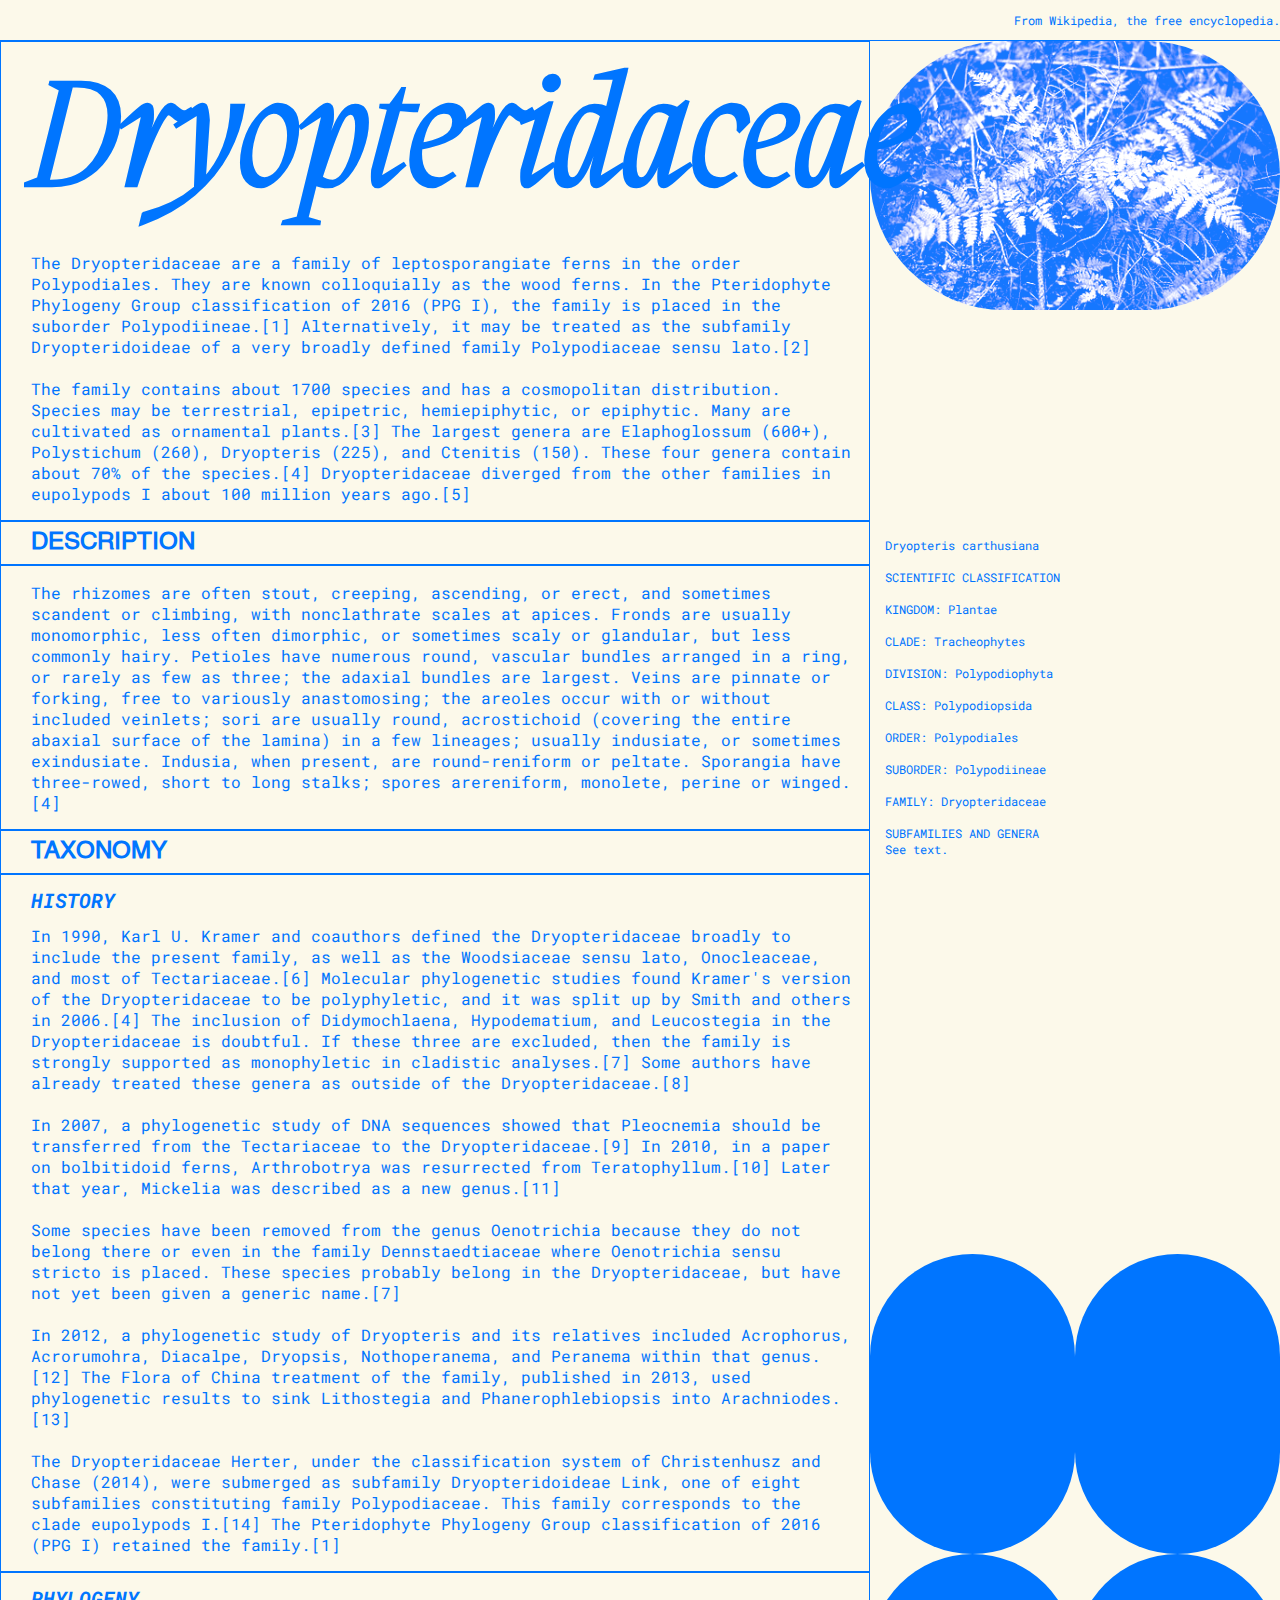
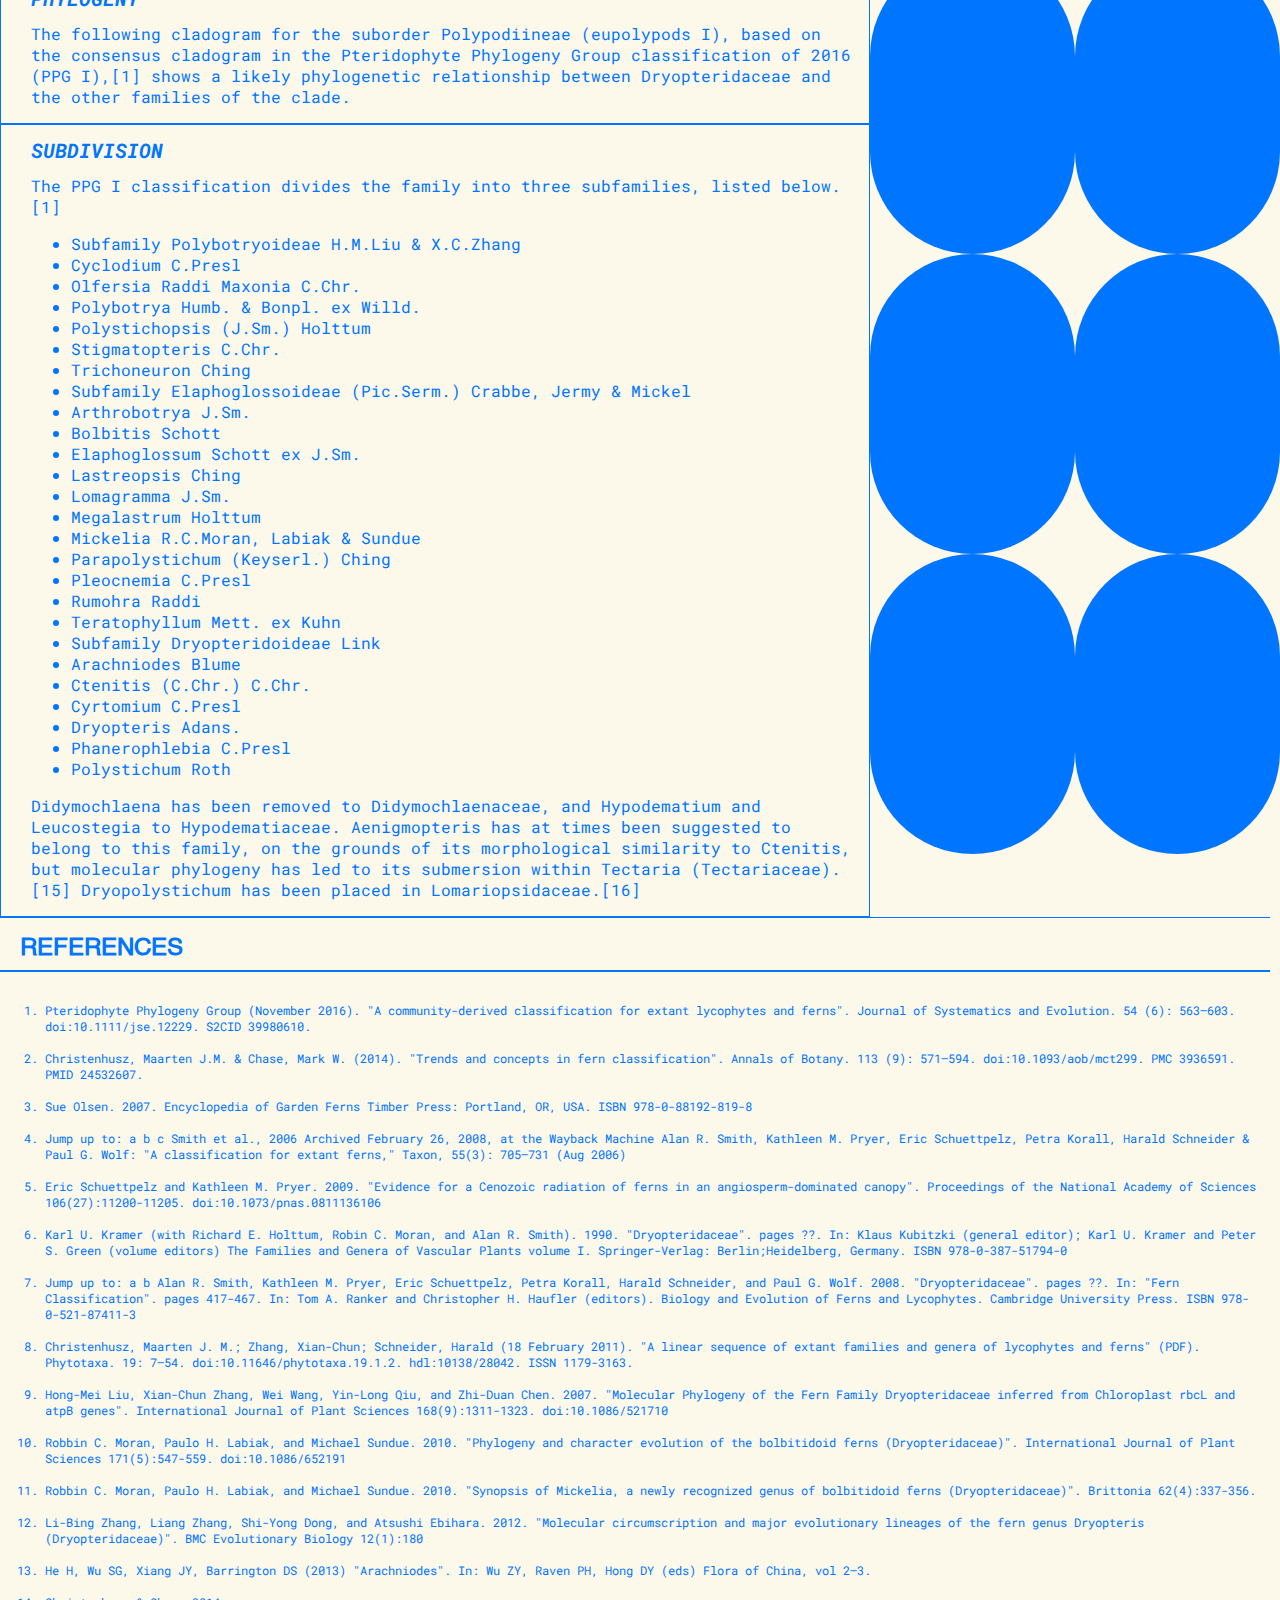
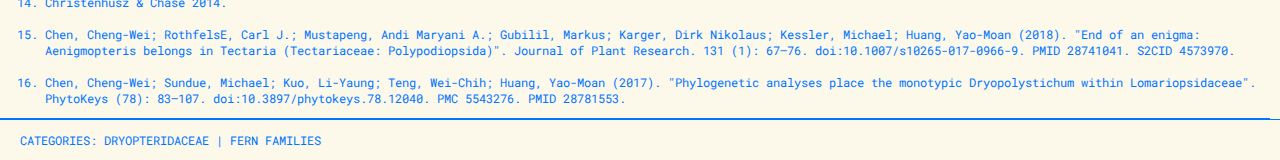
==== commit a10c7076: "edit4" ====
--- a/project1/index.html
+++ b/project1/index.html
@@ -12,7 +12,7 @@
 
 </head>
 
-<body style="background-color:#FCF9EA">
+<body style="background-color:#FCF9EA; margin:0; padding:0">
 
 <div id="content">
 	<p class="caption">From Wikipedia, the free encyclopedia. </p>
@@ -92,7 +92,7 @@
 </div>
 
 <div class="divright" style="margin-top:-318px">
-<table cellspacing="0" cellpadding="0" >
+<table cellspacing="0" cellpadding="0">
 <tr>
 	<td class="circle"></td>
 	<td class="circle"></td>
@@ -159,7 +159,9 @@
 	<h2 class="h2" style="margin-top:30px">
 			REFERENCES
 	</h2>
-
+</div>
+
+<div class="divfull">
 	<ol class="caption" style="margin-top:30px; margin-left:15px; margin-right: 10px">
 		<li>Pteridophyte Phylogeny Group (November 2016). "A community-derived classification for extant lycophytes and ferns". Journal of Systematics and Evolution. 54 (6): 563–603. doi:10.1111/jse.12229. S2CID 39980610.
 		</li>
--- a/project1/style.css
+++ b/project1/style.css
@@ -15,7 +15,7 @@
 #content {
   text-align: right;
 	border-bottom: 1px solid #0075FF;
-	margin-right: -10px;
+	margin-right: 0px;
 }
 
 #image2 {
@@ -23,8 +23,8 @@
 }
 
 #content2{
-	margin-left: -20px;
-	margin-right:-10px;
+	margin-left: 0px;
+	margin-right:0px;
 	border-top:1px solid #0075FF;
 }
 
@@ -39,7 +39,7 @@
 	width: 300px;
 	height: 300px;
 	border-radius:150px;
-	margin-right: -10px;
+	margin-right: 0px;
 	margin-top: -250px;
 	background:#0075FF;
 	transition: .2s;
@@ -49,10 +49,11 @@
 	width: 300px;
 	height: 300px;
 	border-radius:0px;
-	margin-right: -10px;
+	margin-right: 0px;
 	margin-top: -85px;
 	background:#0075FF;
 }
+
 
 .h1{
   color: #0075FF;
@@ -98,10 +99,9 @@
 
 .div{
 	width:68%;
-  margin-left: -10px;
+  margin-left: 0px;
 	box-sizing:border-box;
   border: 1px solid #0075FF;
-	border-right: 1px solid #0075FF;
 	border-collapse:collapse;
 	padding:0px;
 }
@@ -111,22 +111,24 @@
 }
 
 .divfull{
+	width:100%;
   margin-left:-10px;
 	box-sizing:border-box;
   border-top:1px solid #0075FF;
-	border-bottom:0px solid #0075FF;
+	border-bottom:1px solid #0075FF;
   border-collapse:collapse;
 }
 
 .divfull:last-child{
 	border-top:0px;
+
 }
 
 .divright{
-	width:33.15%;
-	margin-right:-10px;
+	width:32%;
+	margin-right:0px;
 	float:right;
-	padding:-10px;
+	padding:0px;
 }
 
 .divfourth{
@@ -134,5 +136,5 @@
 	float:right;
 }
 .div3text{
-  margin-left: 10px;
+  margin-left: 15px;
 }
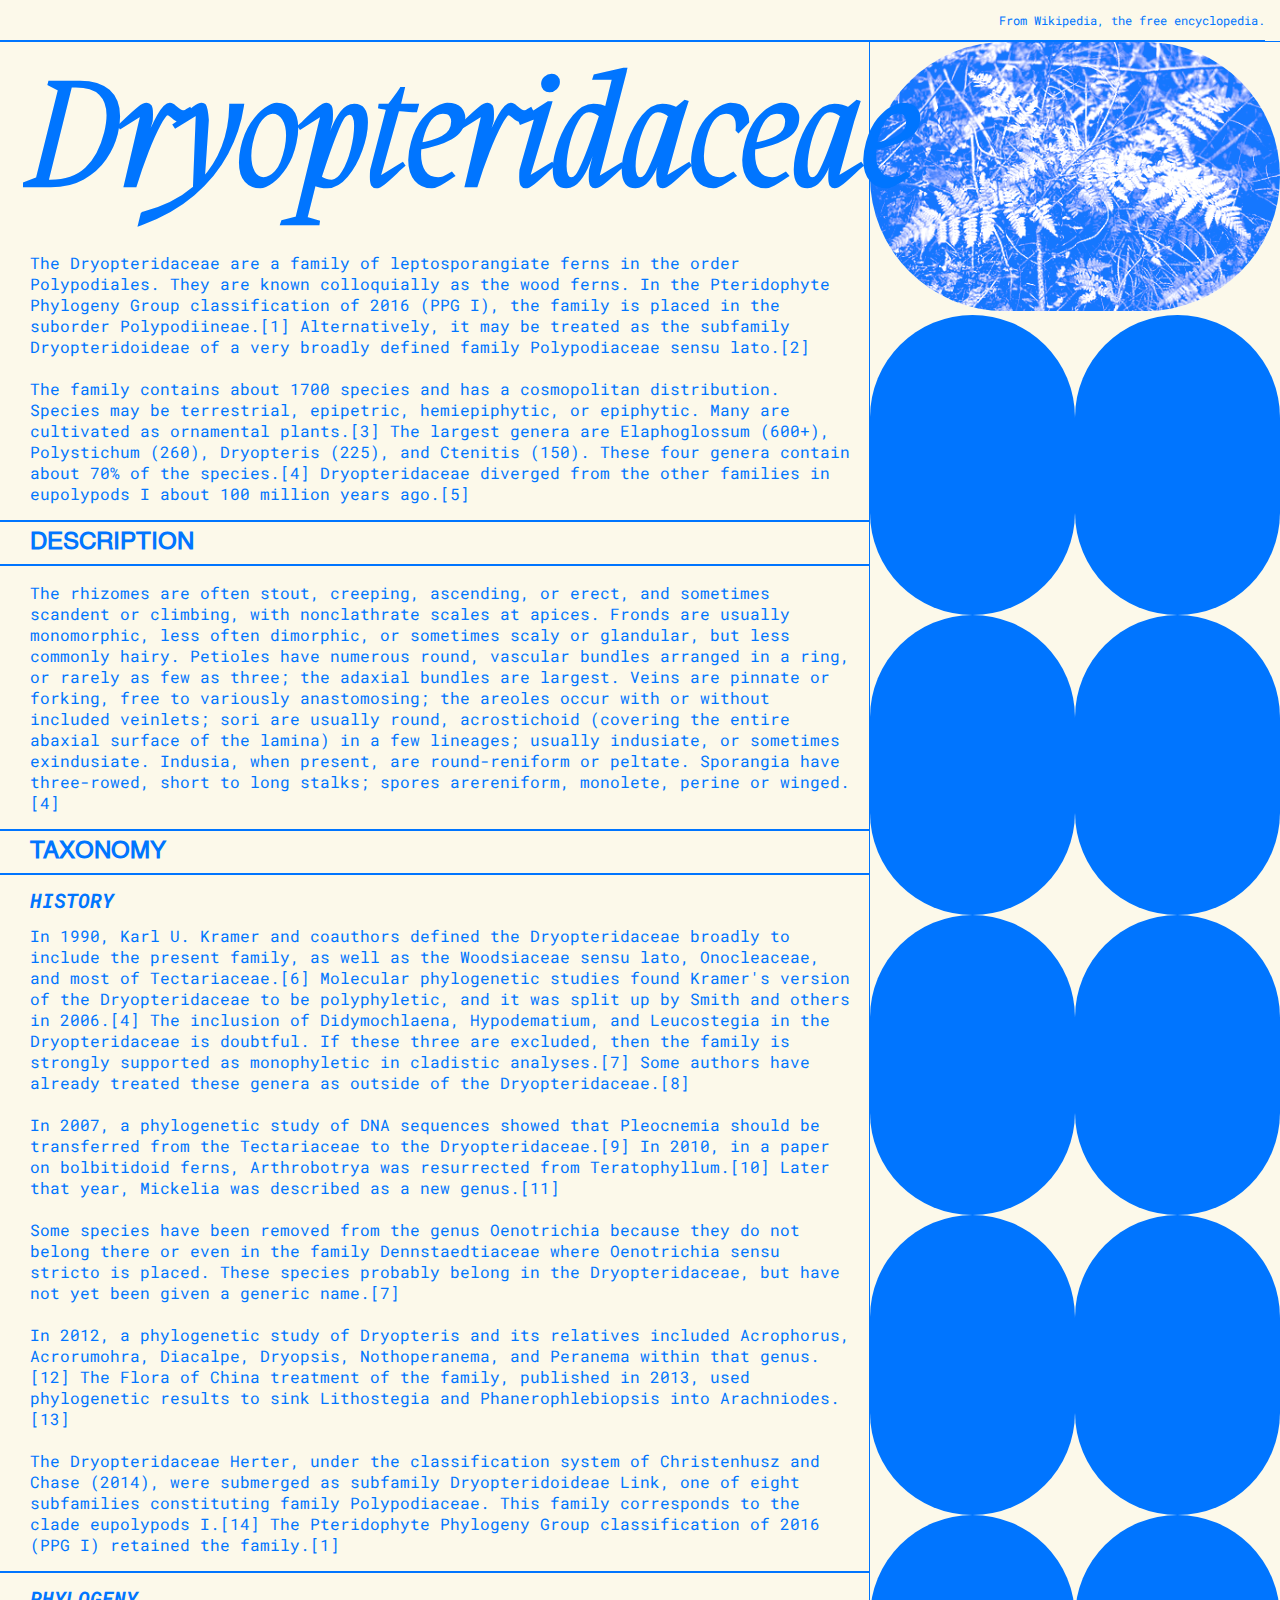
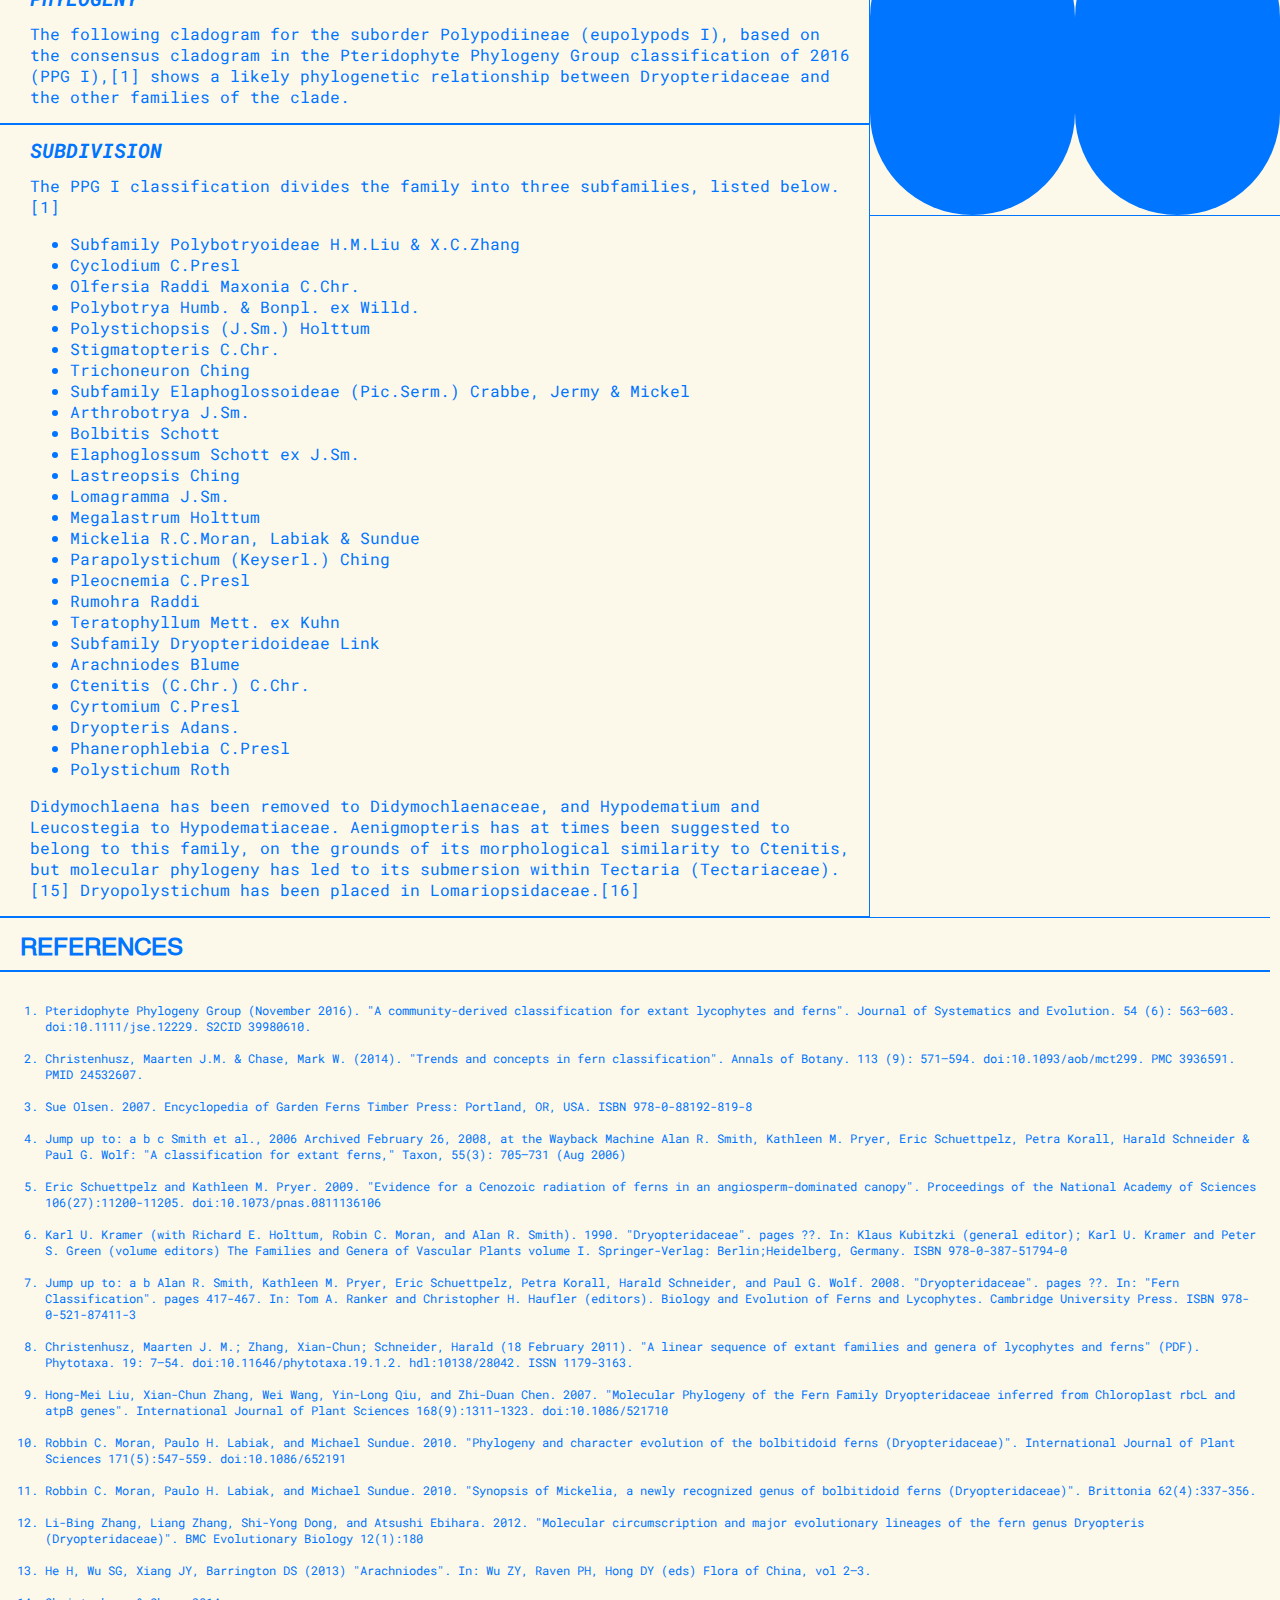
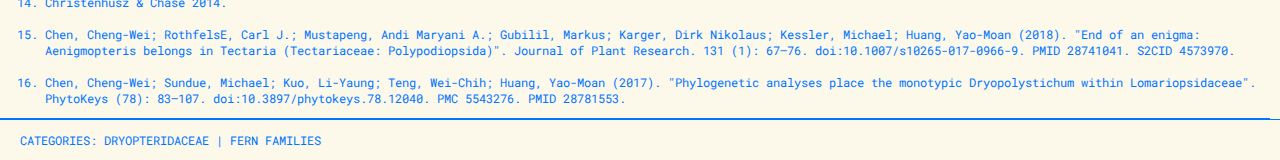
==== commit d086051d: "edit4" ====
--- a/project1/index.html
+++ b/project1/index.html
@@ -20,7 +20,29 @@
 
 
 <div style="float:right" class="divright">
-	<img class="img" src="bluedryo.png" id="img">
+	<img src="bluedryo.png" class="img">
+	<table cellspacing="0" cellpadding="0">
+	<tr>
+		<td class="circle"></td>
+		<td class="circle"></td>
+	</tr>
+	<tr>
+			<td class="circle"></td>
+			<td class="circle"></td>
+	</tr>
+	<tr>
+			<td class="circle"></td>
+			<td class="circle"></td>
+	</tr>
+	<tr>
+			<td class="circle"></td>
+			<td class="circle"></td>
+	</tr>
+	<tr>
+			<td class="circle"></td>
+			<td class="circle"></td>
+	</tr>
+	</table>
 </div>
 
 
@@ -36,6 +58,7 @@
 	<h2 class="h2">DESCRIPTION</h2>
 </div>
 
+<!--
 <div style="float:right; margin-top: -40px" class="divright">
 	<div class="div3text">
 		<p class="caption">
@@ -63,7 +86,7 @@
 		</p>
 	</div>
 </div>
-
+-->
 
 
 <div class="div">
@@ -91,6 +114,7 @@
 		</p>
 </div>
 
+<!--
 <div class="divright" style="margin-top:-318px">
 <table cellspacing="0" cellpadding="0">
 <tr>
@@ -111,7 +135,7 @@
 </tr>
 </table>
 </div>
-
+-->
 <div class="div">
 	<h3 class="h3">PHYLOGENY</h3>
 		<p class="body">The following cladogram for the suborder Polypodiineae (eupolypods I), based on the consensus cladogram in the Pteridophyte Phylogeny Group classification of 2016 (PPG I),[1] shows a likely phylogenetic relationship between Dryopteridaceae and the other families of the clade.
--- a/project1/style.css
+++ b/project1/style.css
@@ -15,7 +15,7 @@
 #content {
   text-align: right;
 	border-bottom: 1px solid #0075FF;
-	margin-right: 0px;
+	margin-right: 15px;
 }
 
 #image2 {
@@ -28,11 +28,22 @@
 	border-top:1px solid #0075FF;
 }
 
-#img{
+.img{
 	width: 100%;
 	height: 100%;
 	border-radius: 150px;
+	padding:0;
+	margin:0;
+	transition:.2s;
+}
 
+.img:hover{
+	width: 100%;
+	height: 100%;
+	border-radius: 0px;
+	opacity:0;
+	padding:0;
+	margin:0;
 }
 
 .circle{
@@ -101,7 +112,9 @@
 	width:68%;
   margin-left: 0px;
 	box-sizing:border-box;
-  border: 1px solid #0075FF;
+  border-top: 1px solid #0075FF;
+	border-bottom: 1px solid #0075FF;
+	border-right: 1px solid #0075FF;
 	border-collapse:collapse;
 	padding:0px;
 }
@@ -121,14 +134,17 @@
 
 .divfull:last-child{
 	border-top:0px;
-
 }
 
 .divright{
 	width:32%;
-	margin-right:0px;
+	margin:0px;
 	float:right;
 	padding:0px;
+	box-sizing:border-box;
+  border-top:1px solid #0075FF;
+	border-bottom:1px solid #0075FF;
+  border-collapse:collapse;
 }
 
 .divfourth{
